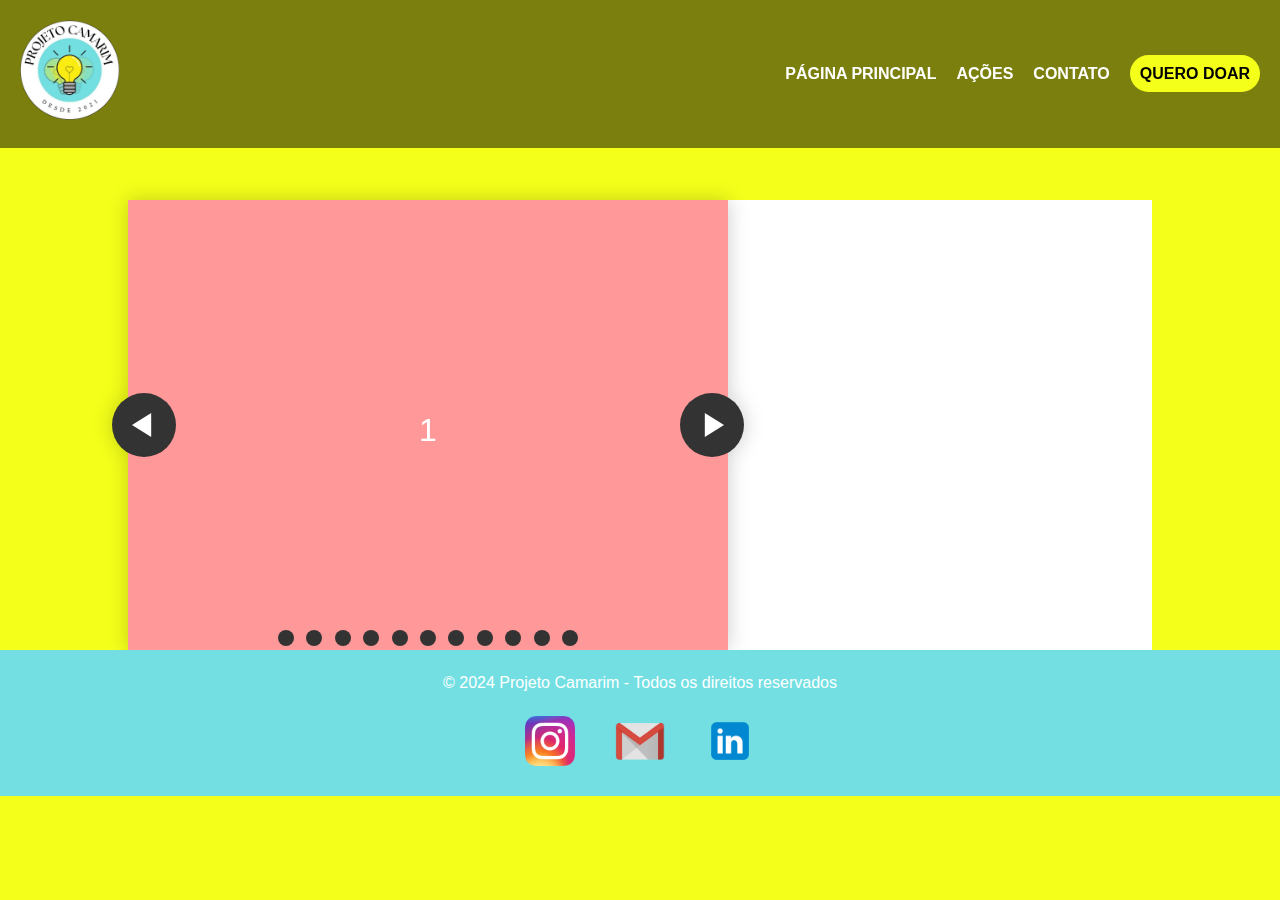
==== acoes.html @ e5e36887 "pagina de doação via pix e de doações" ====
<!DOCTYPE html>
<html lang="pt-BR">
<head>
    <meta charset="UTF-8">
    <meta name="viewport" content="width=device-width, initial-scale=1.0">
    <title>Projeto Camarim - Ações</title>

    <link rel="shortcut icon" href="imagens/header/logopng.png" type="image/x-icon">
    <link rel="stylesheet" href="estilos/header.css">
    <link rel="stylesheet" href="estilos/footer.css">
    <link rel="stylesheet" href="estilos/geral.css">
</head>
<body>
    <!-- Cabeçalho -->
    <header class="header-principal">
        <div class="logo-container">
            <img src="./imagens/header/logopng.png" alt="Logo do Projeto Camarim" class="logo">
        </div>
        <nav class="menu">
            <ul>
                <li><a href="index.html">Página Principal</a></li>
                <li><a href="#">Ações</a></li>
                <li><a href="contato.html">Contato</a></li>
                <li><a class="quero-doar" href="doacoes.html">QUERO DOAR</a></li>
            </ul>
        </nav>
    </header>

    <main class="main-acoes">
        <div class="container-acao">
            <div class="container-imagem-acao">
                <section class="carousel" aria-label="Gallery">
                    <ol class="carousel__viewport">
                      <li id="carousel__slide1"
                          tabindex="0"
                          class="carousel__slide">
                        <div class="carousel__snapper">
                          <a href="#carousel__slide11"
                             class="carousel__prev">Go to last slide</a>
                          <a href="#carousel__slide2"
                             class="carousel__next">Go to next slide</a>
                        </div>
                      </li>
                      <li id="carousel__slide2"
                          tabindex="0"
                          class="carousel__slide">
                        <div class="carousel__snapper"></div>
                        <a href="#carousel__slide1"
                           class="carousel__prev">Go to previous slide</a>
                        <a href="#carousel__slide3"
                           class="carousel__next">Go to next slide</a>
                      </li>
                      <li id="carousel__slide3"
                          tabindex="0"
                          class="carousel__slide">
                        <div class="carousel__snapper"></div>
                        <a href="#carousel__slide2"
                           class="carousel__prev">Go to previous slide</a>
                        <a href="#carousel__slide4"
                           class="carousel__next">Go to next slide</a>
                      </li>
                      <li id="carousel__slide4"
                          tabindex="0"
                          class="carousel__slide">
                        <div class="carousel__snapper"></div>
                        <a href="#carousel__slide3"
                           class="carousel__prev">Go to previous slide</a>
                        <a href="#carousel__slide5"
                           class="carousel__next">Go to next slide</a>
                      </li>
                      <li id="carousel__slide5"
                          tabindex="0"
                          class="carousel__slide">
                        <div class="carousel__snapper"></div>
                        <a href="#carousel__slide4"
                           class="carousel__prev">Go to previous slide</a>
                        <a href="#carousel__slide6"
                           class="carousel__next">Go to next slide</a>
                      </li>
                      <li id="carousel__slide6"
                          tabindex="0"
                          class="carousel__slide">
                        <div class="carousel__snapper"></div>
                        <a href="#carousel__slide5"
                           class="carousel__prev">Go to previous slide</a>
                        <a href="#carousel__slide7"
                           class="carousel__next">Go to next slide</a>
                      </li>
                      <li id="carousel__slide7"
                          tabindex="0"
                          class="carousel__slide">
                        <div class="carousel__snapper"></div>
                        <a href="#carousel__slide6"
                           class="carousel__prev">Go to previous slide</a>
                        <a href="#carousel__slide8"
                           class="carousel__next">Go to next slide</a>
                      </li>
                      <li id="carousel__slide8"
                          tabindex="0"
                          class="carousel__slide">
                        <div class="carousel__snapper"></div>
                        <a href="#carousel__slide7"
                           class="carousel__prev">Go to previous slide</a>
                        <a href="#carousel__slide9"
                           class="carousel__next">Go to next slide</a>
                      </li>
                      <li id="carousel__slide9"
                          tabindex="0"
                          class="carousel__slide">
                        <div class="carousel__snapper"></div>
                        <a href="#carousel__slide8"
                           class="carousel__prev">Go to previous slide</a>
                        <a href="#carousel__slide10"
                           class="carousel__next">Go to next slide</a>
                      </li>
                      <li id="carousel__slide10"
                          tabindex="0"
                          class="carousel__slide">
                        <div class="carousel__snapper"></div>
                        <a href="#carousel__slide9"
                           class="carousel__prev">Go to previous slide</a>
                        <a href="#carousel__slide11"
                           class="carousel__next">Go to next slide</a>
                      </li>
                      <li id="carousel__slide11"
                          tabindex="0"
                          class="carousel__slide">
                        <div class="carousel__snapper"></div>
                        <a href="#carousel__slide4"
                           class="carousel__prev">Go to previous slide</a>
                        <a href="#carousel__slide1"
                           class="carousel__next">Go to first slide</a>
                      </li>
                    </ol>

                    <aside class="carousel__navigation">
                      <ol class="carousel__navigation-list">
                        <li class="carousel__navigation-item">
                          <a href="#carousel__slide1"
                             class="carousel__navigation-button">Go to slide 1</a>
                        </li>
                        <li class="carousel__navigation-item">
                          <a href="#carousel__slide2"
                             class="carousel__navigation-button">Go to slide 2</a>
                        </li>
                        <li class="carousel__navigation-item">
                          <a href="#carousel__slide3"
                             class="carousel__navigation-button">Go to slide 3</a>
                        </li>
                        <li class="carousel__navigation-item">
                          <a href="#carousel__slide4"
                             class="carousel__navigation-button">Go to slide 4</a>
                        </li>
                        <li class="carousel__navigation-item">
                            <a href="#carousel__slide5"
                               class="carousel__navigation-button">Go to slide 5</a>
                        </li>
                        <li class="carousel__navigation-item">
                            <a href="#carousel__slide6"
                               class="carousel__navigation-button">Go to slide 6</a>
                        </li>
                        <li class="carousel__navigation-item">
                            <a href="#carousel__slide7"
                               class="carousel__navigation-button">Go to slide 7</a>
                        </li>
                        <li class="carousel__navigation-item">
                            <a href="#carousel__slide8"
                               class="carousel__navigation-button">Go to slide 8</a>
                        </li>
                        <li class="carousel__navigation-item">
                            <a href="#carousel__slide9"
                               class="carousel__navigation-button">Go to slide 9</a>
                        </li>
                        <li class="carousel__navigation-item">
                            <a href="#carousel__slide10"
                               class="carousel__navigation-button">Go to slide 10</a>
                        </li>
                        <li class="carousel__navigation-item">
                            <a href="#carousel__slide11"
                               class="carousel__navigation-button">Go to slide 11</a>
                        </li>
                      </ol>
                    </aside>
                  </section>
            </div>
        </div>
    </main>
    <!-- Rodapé -->
    <footer class="footer-principal">
      <p>&copy; 2024 Projeto Camarim - Todos os direitos reservados</p>
      
      <div class="social-links">
          <a href="https://www.instagram.com/projetocamarim" target="_blank" class="botao-icone">
              <img src="./imagens/footer/Instagram_icon.png" alt="Instagram">
          </a>
          <a href="mailto:camarimprojeto@gmail.com" class="botao-icone">
              <img src="./imagens/footer/png-transparent-google-mail-logo-gmail-computer-icons-logo-email-gmail-angle-text-rectangle-removebg-preview.png" alt="E-mail">
          </a>
          <a href="https://www.linkedin.com" target="_blank" class="botao-icone">
              <img src="./imagens/footer/linkedin.png" alt="LinkedIn">
          </a>
      </div>
  </footer>
</body>
</html>
---- estilos/header.css ----
/* Cabeçalho */
.header-principal {
    background-color: rgba(0, 0, 0, 0.3); /* Transparência sobre a imagem */
    display: flex;
    justify-content: space-between;
    align-items: center;
    padding: 20px;
    position: fixed;
    top: 0;
    width: 100%;
    z-index: 1000;
    transition: background-color 0.3s ease-in-out;
}

.logo {
    height: 100px;
}

.menu ul {
    list-style: none;
    display: flex;
    gap: 20px;
}

.menu a {
    text-decoration: none;
    color: white;
    font-weight: bold;
    text-transform: uppercase;
    transition: color 0.3s ease, transform 0.3s ease;
}

.menu a:hover {
    color: #f4ff1a;
    transform: scale(1.1); /* Aumenta levemente o tamanho do link no hover */
}

.menu .quero-doar {
    padding: 10px;
    border-radius: 20px;
    background-color: #f4ff1a;
    color: black;
    transition: 0.2s;
}

.menu .quero-doar:hover {
    background-color: #73dfe3;
    color: black;
}

/* Animação ao passar o mouse sobre o header */
.header-principal:hover {
    background-color: rgba(0, 0, 0, 0.5); /* Escurece um pouco ao passar o mouse */
}
---- estilos/footer.css ----
/* Rodapé */
.footer-principal {
    background-color: #73dfe3;
    color: #fff;
    text-align: center;
    padding: 20px;
    position: relative;
    width: 100%;
}

.footer-principal p {
    margin-bottom: 10px;
}

/* Botões com ícones para redes sociais e e-mail */
.social-links {
    display: flex;
    justify-content: center;
    gap: 20px;
    margin-top: 10px;
}

.botao-icone {
    display: inline-block;
    background-color: #73dfe3;
    padding: 10px;
    border-radius: 50%;
    transition: background-color 0.3s ease;
}

.botao-icone img {
    width: 50px;
    height: 50px;
    display: block;
}

.botao-icone:hover {
    background-color: #4bb1b9;
}
---- estilos/geral.css ----
/* Reset básico */
* {
    margin: 0;
    padding: 0;
    box-sizing: border-box;
}

body {
    font-family: 'Roboto', sans-serif;
    background-color: #f4ff1a;
    color: #333;
    line-height: 1.6;
}

.secao-fundo {
    background: url(../imagens/body/dia.do.pc.jpeg) no-repeat center center/cover;
    height: 100vh;
    display: flex;
    align-items: center;
    justify-content: center;
    color: white;
    text-align: center;
    position: relative;
}

.secao-fundo .overlay {
    background-color: rgba(0, 0, 0, 0.5);
    padding: 50px;
    animation: fadeIn 2s ease-in-out;
}

.secao-fundo h1 {
    font-size: 3em;
    margin-bottom: 10px;
    opacity: 0;
    animation: fadeInText 1.5s ease-in-out forwards;
}

.secao-fundo p {
    font-size: 1.2em;
    opacity: 0;
    animation: fadeInText 2s ease-in-out forwards;
}

/* Seções principais com diferentes cores */
.secoes {
    padding: 50px 20px;
    text-align: center;
    opacity: 0;
    transform: translateY(50px);
    animation: fadeUp 1s ease-in-out forwards;
}

.secao-historia{
  background-color: #43abb3;
}

.secao-acao {
    background-color: #73dfe3;
}

.secao-doacao {
    background-color: #f4ff1a;
}

.secao-fundadores {
    background-color: #dad9d9;
}

.secao-depoimentos {
    background-color: #fff;
}

.container-historia {
  background-color: #e0f7fa; 
  padding: 40px; 
  border-radius: 8px; 
  box-shadow: 0px 15px 30px rgba(0, 0, 0, 0.3); 
  margin: 30px auto; 
  max-width: 800px; /* Limita a largura para melhor leitura */
}

.container-historia h2 {
  font-size: 2rem;
  color: #00796b; 
  margin-bottom: 15px;
}

.container-historia p {
  font-size: 1.1rem;
  line-height: 1.6;
  color: #555; 
  text-align: justify; 
}

/* Contêiner da imagem para limitar o tamanho */
.container-imagemAcao {
    width: 100%; /* O contêiner ocupará 100% da largura do espaço disponível */
    max-width: 800px; /* Limita a largura máxima da imagem */
    margin: 0 auto; /* Centraliza o contêiner da imagem */
    overflow: hidden; /* Impede que a imagem transborde quando aumentar */
    border-radius: 10px; /* Borda arredondada no contêiner */
    margin-top: 50px;
}

/* Estilização da imagem dentro do contêiner */
.imagemAcao {
    width: 100%;
    height: auto;
    object-fit: cover;
    transition: transform 0.5s ease-in-out;
}

.imagemAcao:hover {
    transform: scale(1.05); /* Leve aumento ao passar o mouse, controlado */
}

/* Contêiner da imagem para limitar o tamanho */
.container-imagemDoacao {
    display: flex; /* Altera o contêiner para flex */
    justify-content: center; /* Centraliza as imagens */
    gap: 90px; /* Espaçamento entre as imagens */
    margin-top: 50px; /* Espaço acima do contêiner */
}


.imagemDoacao {
    width: 500px; 
    height: 400px; 
    border-radius: 10px; 
    object-fit: cover; 
    transition: transform 0.5s ease-in-out;
}


.imagemDoacao:hover {
    transform: scale(1.05); 
}



.fundadores, .depoimentos {
    display: flex;
    justify-content: space-between;
    align-items: center;
    margin-top: 20px;
}

.fundador, .depoimento {
    display: flex;
    align-items: center;
}

.fundador img, .depoimento img {
    width: 120px;
    height: 120px;
    border-radius: 50%;
    object-fit: cover;
    margin-right: 20px;
}

.descricao {
    text-align: left;
}


.secao-voluntario {
    padding: 50px 20px;
    background-color: #f4ff1a;
    text-align: center;
    border-radius: 10px;
    margin-top: 20px;
}

.secao-voluntario h2 {
    color:  #73dfe3; 
    -webkit-text-stroke: 2px #4bb1b9;
    font-size: 2em;
    margin-bottom: 20px;
}

.secao-voluntario p {
    font-size: 1.2em;
    margin-bottom: 40px;
}


.form-voluntario {
    max-width: 600px;
    margin: 0 auto;
    text-align: left;
}

.form-voluntario label {
    font-size: 1.1em;
    margin-bottom: 10px;
    display: block;
}

.form-voluntario input,
.form-voluntario textarea {
    width: 100%;
    padding: 10px;
    margin-bottom: 20px;
    border: 1px solid #ccc;
    border-radius: 5px;
    font-size: 1em;
}


.botao-voluntario {
    background-color: #35878d;
    color: white;
    padding: 15px 30px;
    border: none;
    border-radius: 5px;
    font-size: 1.2em;
    cursor: pointer;
    transition: background-color 0.3s ease;
}

.botao-voluntario:hover {
    background-color:#73dfe3;
}


.botao-navegacao {
    display: inline-block;
    padding: 10px 20px;
    background-color: #333;
    color: white;
    text-transform: uppercase;
    text-decoration: none;
    border-radius: 5px;
    margin-top: 50px;
    transition: background-color 0.3s ease;
}

.botao-navegacao:hover {
    background-color: #555;
}


@keyframes fadeIn {
    from { opacity: 0; }
    to { opacity: 1; }
}

@keyframes fadeInText {
    0% { opacity: 0; transform: translateY(20px); }
    100% { opacity: 1; transform: translateY(0); }
}

@keyframes fadeUp {
    0% { opacity: 0; transform: translateY(50px); }
    100% { opacity: 1; transform: translateY(0); }
}

.main-acoes{
    margin-top: 200px;
}

.container-acao{
    margin: auto;
    background-color: white;
    width: 80vw;
}

.container-imagem-acao{
    width: 600px;
}

@keyframes tonext {
    75% {
      left: 0;
    }
    95% {
      left: 100%;
    }
    98% {
      left: 100%;
    }
    99% {
      left: 0;
    }
  }
  
  @keyframes tostart {
    75% {
      left: 0;
    }
    95% {
      left: -300%;
    }
    98% {
      left: -300%;
    }
    99% {
      left: 0;
    }
  }
  
  @keyframes snap {
    96% {
      scroll-snap-align: center;
    }
    97% {
      scroll-snap-align: none;
    }
    99% {
      scroll-snap-align: none;
    }
    100% {
      scroll-snap-align: center;
    }
  }
  
  *::-webkit-scrollbar {
    width: 0;
  }
  
  *::-webkit-scrollbar-track {
    background: transparent;
  }
  
  *::-webkit-scrollbar-thumb {
    background: transparent;
    border: none;
  }
  
  * {
    -ms-overflow-style: none;
  }
  
  ol, li {
    list-style: none;
    margin: 0;
    padding: 0;
  }
  
  .carousel {
    position: relative;
    padding-top: 75%;
    filter: drop-shadow(0 0 10px #0003);
    perspective: 100px;
  }
  
  .carousel__viewport {
    position: absolute;
    top: 0;
    right: 0;
    bottom: 0;
    left: 0;
    display: flex;
    overflow-x: scroll;
    counter-reset: item;
    scroll-behavior: smooth;
    scroll-snap-type: x mandatory;
  }
  
  .carousel__slide {
    position: relative;
    flex: 0 0 100%;
    width: 100%;
    background-color: #f99;
    counter-increment: item;
  }
  
  .carousel__slide:before {
    content: counter(item);
    position: absolute;
    top: 50%;
    left: 50%;
    transform: translate3d(-50%,-40%,70px);
    color: #fff;
    font-size: 2em;
  }
  
  .carousel__snapper {
    position: absolute;
    top: 0;
    left: 0;
    width: 100%;
    height: 100%;
    scroll-snap-align: center;
  }
  
  @media (hover: hover) {
    .carousel__snapper {
      animation-name: tonext, snap;
      animation-timing-function: ease;
      animation-duration: 4s;
      animation-iteration-count: infinite;
    }
  
    .carousel__slide:last-child .carousel__snapper {
      animation-name: tostart, snap;
    }
  }
  
  @media (prefers-reduced-motion: reduce) {
    .carousel__snapper {
      animation-name: none;
    }
  }
  
  .carousel:hover .carousel__snapper,
  .carousel:focus-within .carousel__snapper {
    animation-name: none;
  }
  
  .carousel__navigation {
    position: absolute;
    right: 0;
    bottom: 0;
    left: 0;
    text-align: center;
  }
  
  .carousel__navigation-list,
  .carousel__navigation-item {
    display: inline-block;
  }
  
  .carousel__navigation-button {
    display: inline-block;
    width: 1.5rem;
    height: 1.5rem;
    background-color: #333;
    background-clip: content-box;
    border: 0.25rem solid transparent;
    border-radius: 50%;
    font-size: 0;
    transition: transform 0.1s;
  }
  
  .carousel::before,
  .carousel::after,
  .carousel__prev,
  .carousel__next {
    position: absolute;
    top: 0;
    margin-top: 37.5%;
    width: 4rem;
    height: 4rem;
    transform: translateY(-50%);
    border-radius: 50%;
    font-size: 0;
    outline: 0;
  }
  
  .carousel::before,
  .carousel__prev {
    left: -1rem;
  }
  
  .carousel::after,
  .carousel__next {
    right: -1rem;
  }
  
  .carousel::before,
  .carousel::after {
    content: '';
    z-index: 1;
    background-color: #333;
    background-size: 1.5rem 1.5rem;
    background-repeat: no-repeat;
    background-position: center center;
    color: #fff;
    font-size: 2.5rem;
    line-height: 4rem;
    text-align: center;
    pointer-events: none;
  }
  
  .carousel::before {
    background-image: url("data:image/svg+xml,%3Csvg viewBox='0 0 100 100' xmlns='http://www.w3.org/2000/svg'%3E%3Cpolygon points='0,50 80,100 80,0' fill='%23fff'/%3E%3C/svg%3E");
  }
  
  .carousel::after {
    background-image: url("data:image/svg+xml,%3Csvg viewBox='0 0 100 100' xmlns='http://www.w3.org/2000/svg'%3E%3Cpolygon points='100,50 20,100 20,0' fill='%23fff'/%3E%3C/svg%3E");
  }
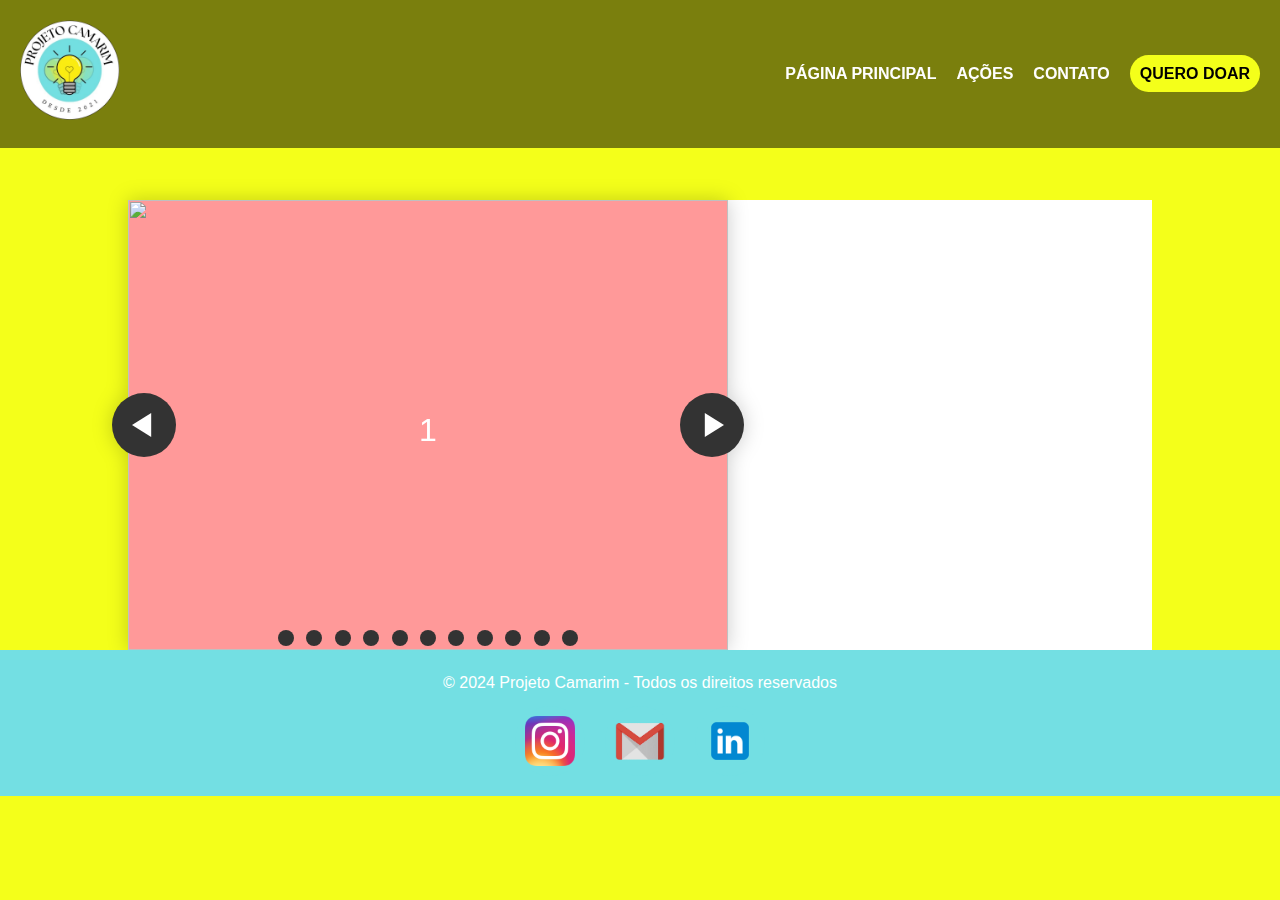
==== commit 60f3e64a: "acoes atualizada" ====
--- a/acoes.html
+++ b/acoes.html
@@ -9,6 +9,7 @@
     <link rel="stylesheet" href="estilos/header.css">
     <link rel="stylesheet" href="estilos/footer.css">
     <link rel="stylesheet" href="estilos/geral.css">
+    <link rel="stylesheet" href="estilos/acoes.css">
 </head>
 <body>
     <!-- Cabeçalho -->
@@ -31,9 +32,8 @@
             <div class="container-imagem-acao">
                 <section class="carousel" aria-label="Gallery">
                     <ol class="carousel__viewport">
-                      <li id="carousel__slide1"
-                          tabindex="0"
-                          class="carousel__slide">
+                      <li id="carousel__slide1" tabindex="0" class="carousel__slide">
+                        <img class="imagem-carrossel" src="imagens/diadopc/dia.do.pc.jpeg" alt="">
                         <div class="carousel__snapper">
                           <a href="#carousel__slide11"
                              class="carousel__prev">Go to last slide</a>
@@ -41,18 +41,16 @@
                              class="carousel__next">Go to next slide</a>
                         </div>
                       </li>
-                      <li id="carousel__slide2"
-                          tabindex="0"
-                          class="carousel__slide">
+                      <li id="carousel__slide2" tabindex="0" class="carousel__slide">
+                        <img class="imagem-carrossel" src="imagens/diadopc/dia.do.pc(1).jpeg" alt="">
                         <div class="carousel__snapper"></div>
                         <a href="#carousel__slide1"
                            class="carousel__prev">Go to previous slide</a>
                         <a href="#carousel__slide3"
                            class="carousel__next">Go to next slide</a>
                       </li>
-                      <li id="carousel__slide3"
-                          tabindex="0"
-                          class="carousel__slide">
+                      <li id="carousel__slide3" tabindex="0" class="carousel__slide">
+                        <img class="imagem-carrossel" src="imagens/diadopc/dia.do.pc(2).jpeg" alt="">
                         <div class="carousel__snapper"></div>
                         <a href="#carousel__slide2"
                            class="carousel__prev">Go to previous slide</a>
@@ -62,6 +60,7 @@
                       <li id="carousel__slide4"
                           tabindex="0"
                           class="carousel__slide">
+                          <img class="imagem-carrossel" src="imagens/diadopc/dia.do.pc(3).jpeg" alt="">
                         <div class="carousel__snapper"></div>
                         <a href="#carousel__slide3"
                            class="carousel__prev">Go to previous slide</a>
@@ -71,6 +70,7 @@
                       <li id="carousel__slide5"
                           tabindex="0"
                           class="carousel__slide">
+                          <img class="imagem-carrossel" src="imagens/diadopc/dia.do.pc(4).jpeg" alt="">
                         <div class="carousel__snapper"></div>
                         <a href="#carousel__slide4"
                            class="carousel__prev">Go to previous slide</a>
@@ -80,6 +80,7 @@
                       <li id="carousel__slide6"
                           tabindex="0"
                           class="carousel__slide">
+                          <img class="imagem-carrossel" src="imagens/diadopc/dia.do.pc(5).jpeg" alt="">
                         <div class="carousel__snapper"></div>
                         <a href="#carousel__slide5"
                            class="carousel__prev">Go to previous slide</a>
@@ -89,6 +90,7 @@
                       <li id="carousel__slide7"
                           tabindex="0"
                           class="carousel__slide">
+                          <img class="imagem-carrossel" src="imagens/diadopc/dia.do.pc(6).jpeg" alt="">
                         <div class="carousel__snapper"></div>
                         <a href="#carousel__slide6"
                            class="carousel__prev">Go to previous slide</a>
@@ -98,6 +100,7 @@
                       <li id="carousel__slide8"
                           tabindex="0"
                           class="carousel__slide">
+                          <img class="imagem-carrossel" src="imagens/diadopc/dia.do.pc(7).jpeg" alt="">
                         <div class="carousel__snapper"></div>
                         <a href="#carousel__slide7"
                            class="carousel__prev">Go to previous slide</a>
@@ -107,6 +110,7 @@
                       <li id="carousel__slide9"
                           tabindex="0"
                           class="carousel__slide">
+                          <img class="imagem-carrossel" src="imagens/diadopc/dia.do.pc(8).jpeg" alt="">
                         <div class="carousel__snapper"></div>
                         <a href="#carousel__slide8"
                            class="carousel__prev">Go to previous slide</a>
@@ -116,6 +120,7 @@
                       <li id="carousel__slide10"
                           tabindex="0"
                           class="carousel__slide">
+                          <img class="imagem-carrossel" src="imagens/diadopc/dia.do.pc(9).jpeg" alt="">
                         <div class="carousel__snapper"></div>
                         <a href="#carousel__slide9"
                            class="carousel__prev">Go to previous slide</a>
@@ -125,6 +130,7 @@
                       <li id="carousel__slide11"
                           tabindex="0"
                           class="carousel__slide">
+                          <img class="imagem-carrossel" src="imagens/diadopc/dia.do.pc(10).jpeg" alt="">
                         <div class="carousel__snapper"></div>
                         <a href="#carousel__slide4"
                            class="carousel__prev">Go to previous slide</a>
--- a/estilos/geral.css
+++ b/estilos/geral.css
@@ -139,25 +139,50 @@
 
 
 
-.fundadores, .depoimentos {
-    display: flex;
-    justify-content: space-between;
-    align-items: center;
-    margin-top: 20px;
-}
-
-.fundador, .depoimento {
-    display: flex;
-    align-items: center;
-}
-
-.fundador img, .depoimento img {
-    width: 120px;
-    height: 120px;
-    border-radius: 50%;
-    object-fit: cover;
-    margin-right: 20px;
-}
+.fundadores {
+  display: grid;
+  grid-template-columns: repeat(2, 1fr); /* 2 colunas */
+  gap: 20px; 
+  justify-items: center; 
+
+}
+
+.fundador {
+  display: flex;
+  flex-direction: column; 
+  align-items: left; /* Centraliza a imagem e o texto */
+  text-align: left;
+  max-width: 250px; /* Limita a largura do item */
+}
+
+.fundador img {
+  width: 120px;
+  height: 120px;
+  border-radius: 50%;
+  object-fit: cover;
+  margin-bottom: 10px; 
+}
+
+.depoimentos {
+  display: flex;
+  justify-content: space-between;
+  align-items: center;
+  margin-top: 20px;
+}
+
+.depoimento {
+  display: flex;
+  align-items: center;
+}
+
+.depoimento img {
+  width: 120px;
+  height: 120px;
+  border-radius: 50%;
+  object-fit: cover;
+  margin-right: 20px;
+}
+
 
 .descricao {
     text-align: left;
@@ -254,230 +279,4 @@
 @keyframes fadeUp {
     0% { opacity: 0; transform: translateY(50px); }
     100% { opacity: 1; transform: translateY(0); }
-}
-
-.main-acoes{
-    margin-top: 200px;
-}
-
-.container-acao{
-    margin: auto;
-    background-color: white;
-    width: 80vw;
-}
-
-.container-imagem-acao{
-    width: 600px;
-}
-
-@keyframes tonext {
-    75% {
-      left: 0;
-    }
-    95% {
-      left: 100%;
-    }
-    98% {
-      left: 100%;
-    }
-    99% {
-      left: 0;
-    }
-  }
-  
-  @keyframes tostart {
-    75% {
-      left: 0;
-    }
-    95% {
-      left: -300%;
-    }
-    98% {
-      left: -300%;
-    }
-    99% {
-      left: 0;
-    }
-  }
-  
-  @keyframes snap {
-    96% {
-      scroll-snap-align: center;
-    }
-    97% {
-      scroll-snap-align: none;
-    }
-    99% {
-      scroll-snap-align: none;
-    }
-    100% {
-      scroll-snap-align: center;
-    }
-  }
-  
-  *::-webkit-scrollbar {
-    width: 0;
-  }
-  
-  *::-webkit-scrollbar-track {
-    background: transparent;
-  }
-  
-  *::-webkit-scrollbar-thumb {
-    background: transparent;
-    border: none;
-  }
-  
-  * {
-    -ms-overflow-style: none;
-  }
-  
-  ol, li {
-    list-style: none;
-    margin: 0;
-    padding: 0;
-  }
-  
-  .carousel {
-    position: relative;
-    padding-top: 75%;
-    filter: drop-shadow(0 0 10px #0003);
-    perspective: 100px;
-  }
-  
-  .carousel__viewport {
-    position: absolute;
-    top: 0;
-    right: 0;
-    bottom: 0;
-    left: 0;
-    display: flex;
-    overflow-x: scroll;
-    counter-reset: item;
-    scroll-behavior: smooth;
-    scroll-snap-type: x mandatory;
-  }
-  
-  .carousel__slide {
-    position: relative;
-    flex: 0 0 100%;
-    width: 100%;
-    background-color: #f99;
-    counter-increment: item;
-  }
-  
-  .carousel__slide:before {
-    content: counter(item);
-    position: absolute;
-    top: 50%;
-    left: 50%;
-    transform: translate3d(-50%,-40%,70px);
-    color: #fff;
-    font-size: 2em;
-  }
-  
-  .carousel__snapper {
-    position: absolute;
-    top: 0;
-    left: 0;
-    width: 100%;
-    height: 100%;
-    scroll-snap-align: center;
-  }
-  
-  @media (hover: hover) {
-    .carousel__snapper {
-      animation-name: tonext, snap;
-      animation-timing-function: ease;
-      animation-duration: 4s;
-      animation-iteration-count: infinite;
-    }
-  
-    .carousel__slide:last-child .carousel__snapper {
-      animation-name: tostart, snap;
-    }
-  }
-  
-  @media (prefers-reduced-motion: reduce) {
-    .carousel__snapper {
-      animation-name: none;
-    }
-  }
-  
-  .carousel:hover .carousel__snapper,
-  .carousel:focus-within .carousel__snapper {
-    animation-name: none;
-  }
-  
-  .carousel__navigation {
-    position: absolute;
-    right: 0;
-    bottom: 0;
-    left: 0;
-    text-align: center;
-  }
-  
-  .carousel__navigation-list,
-  .carousel__navigation-item {
-    display: inline-block;
-  }
-  
-  .carousel__navigation-button {
-    display: inline-block;
-    width: 1.5rem;
-    height: 1.5rem;
-    background-color: #333;
-    background-clip: content-box;
-    border: 0.25rem solid transparent;
-    border-radius: 50%;
-    font-size: 0;
-    transition: transform 0.1s;
-  }
-  
-  .carousel::before,
-  .carousel::after,
-  .carousel__prev,
-  .carousel__next {
-    position: absolute;
-    top: 0;
-    margin-top: 37.5%;
-    width: 4rem;
-    height: 4rem;
-    transform: translateY(-50%);
-    border-radius: 50%;
-    font-size: 0;
-    outline: 0;
-  }
-  
-  .carousel::before,
-  .carousel__prev {
-    left: -1rem;
-  }
-  
-  .carousel::after,
-  .carousel__next {
-    right: -1rem;
-  }
-  
-  .carousel::before,
-  .carousel::after {
-    content: '';
-    z-index: 1;
-    background-color: #333;
-    background-size: 1.5rem 1.5rem;
-    background-repeat: no-repeat;
-    background-position: center center;
-    color: #fff;
-    font-size: 2.5rem;
-    line-height: 4rem;
-    text-align: center;
-    pointer-events: none;
-  }
-  
-  .carousel::before {
-    background-image: url("data:image/svg+xml,%3Csvg viewBox='0 0 100 100' xmlns='http://www.w3.org/2000/svg'%3E%3Cpolygon points='0,50 80,100 80,0' fill='%23fff'/%3E%3C/svg%3E");
-  }
-  
-  .carousel::after {
-    background-image: url("data:image/svg+xml,%3Csvg viewBox='0 0 100 100' xmlns='http://www.w3.org/2000/svg'%3E%3Cpolygon points='100,50 20,100 20,0' fill='%23fff'/%3E%3C/svg%3E");
-  }+}--- a/estilos/acoes.css
+++ b/estilos/acoes.css
@@ -0,0 +1,232 @@
+
+.main-acoes{
+    margin-top: 200px;
+}
+
+.container-acao{
+    margin: auto;
+    background-color: white;
+    width: 80vw;
+}
+
+.container-imagem-acao{
+    width: 600px;
+}
+
+.imagem-carrossel{
+  height: 100%;
+  width: 100%;
+  object-fit: cover;
+}
+
+@keyframes tonext {
+    75% {
+      left: 0;
+    }
+    95% {
+      left: 100%;
+    }
+    98% {
+      left: 100%;
+    }
+    99% {
+      left: 0;
+    }
+  }
+  
+  @keyframes tostart {
+    75% {
+      left: 0;
+    }
+    95% {
+      left: -300%;
+    }
+    98% {
+      left: -300%;
+    }
+    99% {
+      left: 0;
+    }
+  }
+  
+  @keyframes snap {
+    96% {
+      scroll-snap-align: center;
+    }
+    97% {
+      scroll-snap-align: none;
+    }
+    99% {
+      scroll-snap-align: none;
+    }
+    100% {
+      scroll-snap-align: center;
+    }
+  }
+  
+  *::-webkit-scrollbar {
+    width: 0;
+  }
+  
+  *::-webkit-scrollbar-track {
+    background: transparent;
+  }
+  
+  *::-webkit-scrollbar-thumb {
+    background: transparent;
+    border: none;
+  }
+  
+  * {
+    -ms-overflow-style: none;
+  }
+  
+  ol, li {
+    list-style: none;
+    margin: 0;
+    padding: 0;
+  }
+  
+  .carousel {
+    position: relative;
+    padding-top: 75%;
+    filter: drop-shadow(0 0 10px #0003);
+    perspective: 100px;
+  }
+  
+  .carousel__viewport {
+    position: absolute;
+    top: 0;
+    right: 0;
+    bottom: 0;
+    left: 0;
+    display: flex;
+    overflow-x: scroll;
+    counter-reset: item;
+    scroll-behavior: smooth;
+    scroll-snap-type: x mandatory;
+  }
+  
+  .carousel__slide {
+    position: relative;
+    flex: 0 0 100%;
+    width: 100%;
+    background-color: #f99;
+    counter-increment: item;
+  }
+  
+  .carousel__slide:before {
+    content: counter(item);
+    position: absolute;
+    top: 50%;
+    left: 50%;
+    transform: translate3d(-50%,-40%,70px);
+    color: #fff;
+    font-size: 2em;
+  }
+  
+  .carousel__snapper {
+    position: absolute;
+    top: 0;
+    left: 0;
+    width: 100%;
+    height: 100%;
+    scroll-snap-align: center;
+  }
+  
+  @media (hover: hover) {
+    .carousel__snapper {
+      animation-name: tonext, snap;
+      animation-timing-function: ease;
+      animation-duration: 4s;
+      animation-iteration-count: infinite;
+    }
+  
+    .carousel__slide:last-child .carousel__snapper {
+      animation-name: tostart, snap;
+    }
+  }
+  
+  @media (prefers-reduced-motion: reduce) {
+    .carousel__snapper {
+      animation-name: none;
+    }
+  }
+  
+  .carousel:hover .carousel__snapper,
+  .carousel:focus-within .carousel__snapper {
+    animation-name: none;
+  }
+  
+  .carousel__navigation {
+    position: absolute;
+    right: 0;
+    bottom: 0;
+    left: 0;
+    text-align: center;
+  }
+  
+  .carousel__navigation-list,
+  .carousel__navigation-item {
+    display: inline-block;
+  }
+  
+  .carousel__navigation-button {
+    display: inline-block;
+    width: 1.5rem;
+    height: 1.5rem;
+    background-color: #333;
+    background-clip: content-box;
+    border: 0.25rem solid transparent;
+    border-radius: 50%;
+    font-size: 0;
+    transition: transform 0.1s;
+  }
+  
+  .carousel::before,
+  .carousel::after,
+  .carousel__prev,
+  .carousel__next {
+    position: absolute;
+    top: 0;
+    margin-top: 37.5%;
+    width: 4rem;
+    height: 4rem;
+    transform: translateY(-50%);
+    border-radius: 50%;
+    font-size: 0;
+    outline: 0;
+  }
+  
+  .carousel::before,
+  .carousel__prev {
+    left: -1rem;
+  }
+  
+  .carousel::after,
+  .carousel__next {
+    right: -1rem;
+  }
+  
+  .carousel::before,
+  .carousel::after {
+    content: '';
+    z-index: 1;
+    background-color: #333;
+    background-size: 1.5rem 1.5rem;
+    background-repeat: no-repeat;
+    background-position: center center;
+    color: #fff;
+    font-size: 2.5rem;
+    line-height: 4rem;
+    text-align: center;
+    pointer-events: none;
+  }
+  
+  .carousel::before {
+    background-image: url("data:image/svg+xml,%3Csvg viewBox='0 0 100 100' xmlns='http://www.w3.org/2000/svg'%3E%3Cpolygon points='0,50 80,100 80,0' fill='%23fff'/%3E%3C/svg%3E");
+  }
+  
+  .carousel::after {
+    background-image: url("data:image/svg+xml,%3Csvg viewBox='0 0 100 100' xmlns='http://www.w3.org/2000/svg'%3E%3Cpolygon points='100,50 20,100 20,0' fill='%23fff'/%3E%3C/svg%3E");
+  }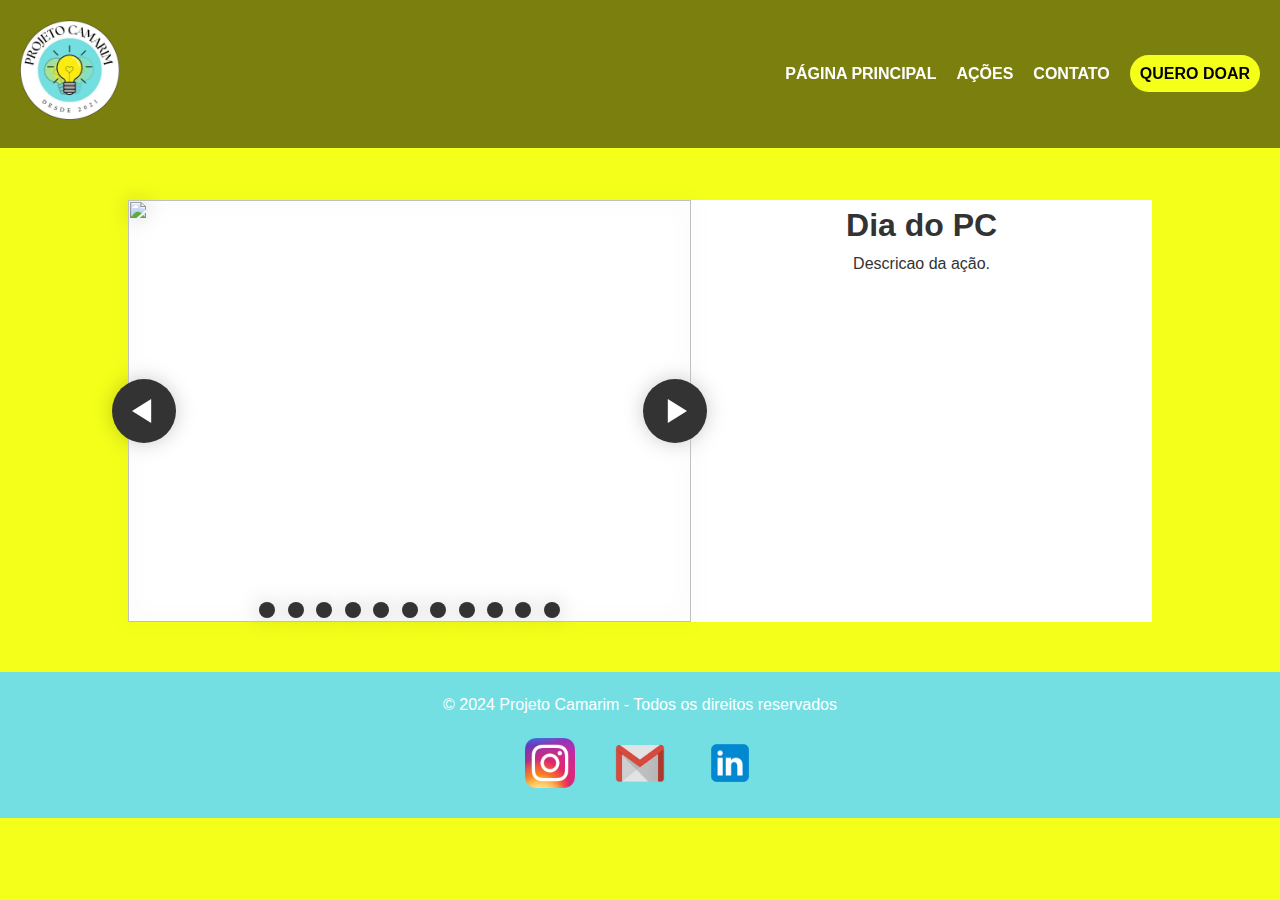
==== commit b56b4878: "carrossel ação" ====
--- a/acoes.html
+++ b/acoes.html
@@ -30,7 +30,7 @@
     <main class="main-acoes">
         <div class="container-acao">
             <div class="container-imagem-acao">
-                <section class="carousel" aria-label="Gallery">
+               <section class="carousel" aria-label="Gallery">
                     <ol class="carousel__viewport">
                       <li id="carousel__slide1" tabindex="0" class="carousel__slide">
                         <img class="imagem-carrossel" src="imagens/diadopc/dia.do.pc.jpeg" alt="">
@@ -187,7 +187,11 @@
                         </li>
                       </ol>
                     </aside>
-                  </section>
+               </section>
+            </div>
+            <div class="container-informacoes-acao">
+               <h1>Dia do PC</h1>
+               <p>Descricao da ação.</p>
             </div>
         </div>
     </main>
--- a/estilos/acoes.css
+++ b/estilos/acoes.css
@@ -7,10 +7,12 @@
     margin: auto;
     background-color: white;
     width: 80vw;
+    display: flex;
+    margin-bottom: 50px;
 }
 
 .container-imagem-acao{
-    width: 600px;
+    width: 55%;
 }
 
 .imagem-carrossel{
@@ -34,199 +36,203 @@
     }
   }
   
-  @keyframes tostart {
-    75% {
-      left: 0;
-    }
-    95% {
-      left: -300%;
-    }
-    98% {
-      left: -300%;
-    }
-    99% {
-      left: 0;
-    }
-  }
-  
-  @keyframes snap {
-    96% {
-      scroll-snap-align: center;
-    }
-    97% {
-      scroll-snap-align: none;
-    }
-    99% {
-      scroll-snap-align: none;
-    }
-    100% {
-      scroll-snap-align: center;
-    }
-  }
-  
-  *::-webkit-scrollbar {
-    width: 0;
-  }
-  
-  *::-webkit-scrollbar-track {
-    background: transparent;
-  }
-  
-  *::-webkit-scrollbar-thumb {
-    background: transparent;
-    border: none;
-  }
-  
-  * {
-    -ms-overflow-style: none;
-  }
-  
-  ol, li {
-    list-style: none;
-    margin: 0;
-    padding: 0;
-  }
-  
-  .carousel {
-    position: relative;
-    padding-top: 75%;
-    filter: drop-shadow(0 0 10px #0003);
-    perspective: 100px;
-  }
-  
-  .carousel__viewport {
-    position: absolute;
-    top: 0;
-    right: 0;
-    bottom: 0;
+@keyframes tostart {
+  75% {
     left: 0;
-    display: flex;
-    overflow-x: scroll;
-    counter-reset: item;
-    scroll-behavior: smooth;
-    scroll-snap-type: x mandatory;
-  }
-  
-  .carousel__slide {
-    position: relative;
-    flex: 0 0 100%;
-    width: 100%;
-    background-color: #f99;
-    counter-increment: item;
-  }
-  
-  .carousel__slide:before {
-    content: counter(item);
-    position: absolute;
-    top: 50%;
-    left: 50%;
-    transform: translate3d(-50%,-40%,70px);
-    color: #fff;
-    font-size: 2em;
-  }
-  
+  }
+  95% {
+    left: -300%;
+  }
+  98% {
+    left: -300%;
+  }
+  99% {
+    left: 0;
+  }
+}
+
+@keyframes snap {
+  96% {
+    scroll-snap-align: center;
+  }
+  97% {
+    scroll-snap-align: none;
+  }
+  99% {
+    scroll-snap-align: none;
+  }
+  100% {
+    scroll-snap-align: center;
+  }
+}
+
+*::-webkit-scrollbar {
+  width: 0;
+}
+
+*::-webkit-scrollbar-track {
+  background: transparent;
+}
+
+*::-webkit-scrollbar-thumb {
+  background: transparent;
+  border: none;
+}
+
+* {
+  -ms-overflow-style: none;
+}
+
+ol, li {
+  list-style: none;
+  margin: 0;
+  padding: 0;
+}
+
+.carousel {
+  position: relative;
+  padding-top: 75%;
+  filter: drop-shadow(0 0 10px #0003);
+  perspective: 100px;
+}
+
+.carousel__viewport {
+  position: absolute;
+  top: 0;
+  right: 0;
+  bottom: 0;
+  left: 0;
+  display: flex;
+  overflow-x: scroll;
+  counter-reset: item;
+  scroll-behavior: smooth;
+  scroll-snap-type: x mandatory;
+}
+
+.carousel__slide {
+  position: relative;
+  flex: 0 0 100%;
+  width: 100%;
+}
+
+.carousel__slide:before {
+  position: absolute;
+  top: 50%;
+  left: 50%;
+  transform: translate3d(-50%,-40%,70px);
+  color: #fff;
+  font-size: 2em;
+}
+
+.carousel__snapper {
+  position: absolute;
+  top: 0;
+  left: 0;
+  width: 100%;
+  height: 100%;
+  scroll-snap-align: center;
+}
+
+@media (hover: hover) {
   .carousel__snapper {
-    position: absolute;
-    top: 0;
-    left: 0;
-    width: 100%;
-    height: 100%;
-    scroll-snap-align: center;
-  }
-  
-  @media (hover: hover) {
-    .carousel__snapper {
-      animation-name: tonext, snap;
-      animation-timing-function: ease;
-      animation-duration: 4s;
-      animation-iteration-count: infinite;
-    }
-  
-    .carousel__slide:last-child .carousel__snapper {
-      animation-name: tostart, snap;
-    }
-  }
-  
-  @media (prefers-reduced-motion: reduce) {
-    .carousel__snapper {
-      animation-name: none;
-    }
-  }
-  
-  .carousel:hover .carousel__snapper,
-  .carousel:focus-within .carousel__snapper {
+    animation-name: tonext, snap;
+    animation-timing-function: ease;
+    animation-duration: 4s;
+    animation-iteration-count: infinite;
+  }
+
+  .carousel__slide:last-child .carousel__snapper {
+    animation-name: tostart, snap;
+  }
+}
+
+@media (prefers-reduced-motion: reduce) {
+  .carousel__snapper {
     animation-name: none;
   }
-  
-  .carousel__navigation {
-    position: absolute;
-    right: 0;
-    bottom: 0;
-    left: 0;
-    text-align: center;
-  }
-  
-  .carousel__navigation-list,
-  .carousel__navigation-item {
-    display: inline-block;
-  }
-  
-  .carousel__navigation-button {
-    display: inline-block;
-    width: 1.5rem;
-    height: 1.5rem;
-    background-color: #333;
-    background-clip: content-box;
-    border: 0.25rem solid transparent;
-    border-radius: 50%;
-    font-size: 0;
-    transition: transform 0.1s;
-  }
-  
-  .carousel::before,
-  .carousel::after,
-  .carousel__prev,
-  .carousel__next {
-    position: absolute;
-    top: 0;
-    margin-top: 37.5%;
-    width: 4rem;
-    height: 4rem;
-    transform: translateY(-50%);
-    border-radius: 50%;
-    font-size: 0;
-    outline: 0;
-  }
-  
-  .carousel::before,
-  .carousel__prev {
-    left: -1rem;
-  }
-  
-  .carousel::after,
-  .carousel__next {
-    right: -1rem;
-  }
-  
-  .carousel::before,
-  .carousel::after {
-    content: '';
-    z-index: 1;
-    background-color: #333;
-    background-size: 1.5rem 1.5rem;
-    background-repeat: no-repeat;
-    background-position: center center;
-    color: #fff;
-    font-size: 2.5rem;
-    line-height: 4rem;
-    text-align: center;
-    pointer-events: none;
-  }
-  
-  .carousel::before {
-    background-image: url("data:image/svg+xml,%3Csvg viewBox='0 0 100 100' xmlns='http://www.w3.org/2000/svg'%3E%3Cpolygon points='0,50 80,100 80,0' fill='%23fff'/%3E%3C/svg%3E");
-  }
-  
-  .carousel::after {
-    background-image: url("data:image/svg+xml,%3Csvg viewBox='0 0 100 100' xmlns='http://www.w3.org/2000/svg'%3E%3Cpolygon points='100,50 20,100 20,0' fill='%23fff'/%3E%3C/svg%3E");
-  }+}
+
+.carousel:hover .carousel__snapper,
+.carousel:focus-within .carousel__snapper {
+  animation-name: none;
+}
+
+.carousel__navigation {
+  position: absolute;
+  right: 0;
+  bottom: 0;
+  left: 0;
+  text-align: center;
+}
+
+.carousel__navigation-list,
+.carousel__navigation-item {
+  display: inline-block;
+}
+
+.carousel__navigation-button {
+  display: inline-block;
+  width: 1.5rem;
+  height: 1.5rem;
+  background-color: #333;
+  background-clip: content-box;
+  border: 0.25rem solid transparent;
+  border-radius: 50%;
+  font-size: 0;
+  transition: transform 0.1s;
+}
+
+.carousel::before,
+.carousel::after,
+.carousel__prev,
+.carousel__next {
+  position: absolute;
+  top: 0;
+  margin-top: 37.5%;
+  width: 4rem;
+  height: 4rem;
+  transform: translateY(-50%);
+  border-radius: 50%;
+  font-size: 0;
+  outline: 0;
+}
+
+.carousel::before,
+.carousel__prev {
+  left: -1rem;
+}
+
+.carousel::after,
+.carousel__next {
+  right: -1rem;
+}
+
+.carousel::before,
+.carousel::after {
+  content: '';
+  z-index: 1;
+  background-color: #333;
+  background-size: 1.5rem 1.5rem;
+  background-repeat: no-repeat;
+  background-position: center center;
+  color: #fff;
+  font-size: 2.5rem;
+  line-height: 4rem;
+  text-align: center;
+  pointer-events: none;
+}
+
+.carousel::before {
+  background-image: url("data:image/svg+xml,%3Csvg viewBox='0 0 100 100' xmlns='http://www.w3.org/2000/svg'%3E%3Cpolygon points='0,50 80,100 80,0' fill='%23fff'/%3E%3C/svg%3E");
+}
+
+.carousel::after {
+  background-image: url("data:image/svg+xml,%3Csvg viewBox='0 0 100 100' xmlns='http://www.w3.org/2000/svg'%3E%3Cpolygon points='100,50 20,100 20,0' fill='%23fff'/%3E%3C/svg%3E");
+}
+
+.container-informacoes-acao{
+  width: 45%;
+  display: flex;
+  flex-direction: column;
+  align-items: center;
+}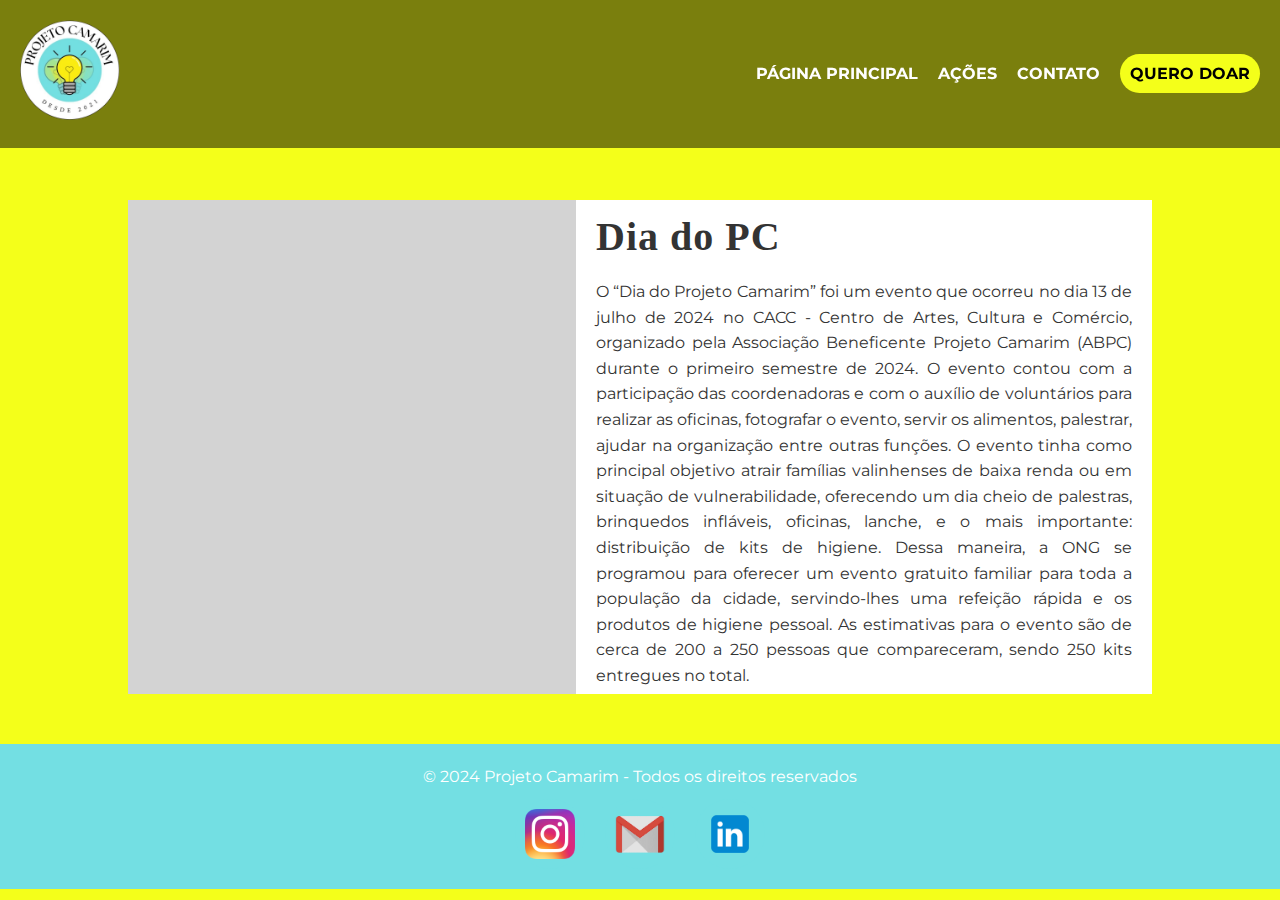
==== commit 5f1a91d0: "carrossel arrumado" ====
--- a/acoes.html
+++ b/acoes.html
@@ -21,7 +21,7 @@
             <ul>
                 <li><a href="index.html">Página Principal</a></li>
                 <li><a href="#">Ações</a></li>
-                <li><a href="contato.html">Contato</a></li>
+                <li><a href="index.html#voluntario">Contato</a></li>
                 <li><a class="quero-doar" href="doacoes.html">QUERO DOAR</a></li>
             </ul>
         </nav>
@@ -29,171 +29,40 @@
 
     <main class="main-acoes">
         <div class="container-acao">
-            <div class="container-imagem-acao">
-               <section class="carousel" aria-label="Gallery">
-                    <ol class="carousel__viewport">
-                      <li id="carousel__slide1" tabindex="0" class="carousel__slide">
-                        <img class="imagem-carrossel" src="imagens/diadopc/dia.do.pc.jpeg" alt="">
-                        <div class="carousel__snapper">
-                          <a href="#carousel__slide11"
-                             class="carousel__prev">Go to last slide</a>
-                          <a href="#carousel__slide2"
-                             class="carousel__next">Go to next slide</a>
-                        </div>
-                      </li>
-                      <li id="carousel__slide2" tabindex="0" class="carousel__slide">
-                        <img class="imagem-carrossel" src="imagens/diadopc/dia.do.pc(1).jpeg" alt="">
-                        <div class="carousel__snapper"></div>
-                        <a href="#carousel__slide1"
-                           class="carousel__prev">Go to previous slide</a>
-                        <a href="#carousel__slide3"
-                           class="carousel__next">Go to next slide</a>
-                      </li>
-                      <li id="carousel__slide3" tabindex="0" class="carousel__slide">
-                        <img class="imagem-carrossel" src="imagens/diadopc/dia.do.pc(2).jpeg" alt="">
-                        <div class="carousel__snapper"></div>
-                        <a href="#carousel__slide2"
-                           class="carousel__prev">Go to previous slide</a>
-                        <a href="#carousel__slide4"
-                           class="carousel__next">Go to next slide</a>
-                      </li>
-                      <li id="carousel__slide4"
-                          tabindex="0"
-                          class="carousel__slide">
-                          <img class="imagem-carrossel" src="imagens/diadopc/dia.do.pc(3).jpeg" alt="">
-                        <div class="carousel__snapper"></div>
-                        <a href="#carousel__slide3"
-                           class="carousel__prev">Go to previous slide</a>
-                        <a href="#carousel__slide5"
-                           class="carousel__next">Go to next slide</a>
-                      </li>
-                      <li id="carousel__slide5"
-                          tabindex="0"
-                          class="carousel__slide">
-                          <img class="imagem-carrossel" src="imagens/diadopc/dia.do.pc(4).jpeg" alt="">
-                        <div class="carousel__snapper"></div>
-                        <a href="#carousel__slide4"
-                           class="carousel__prev">Go to previous slide</a>
-                        <a href="#carousel__slide6"
-                           class="carousel__next">Go to next slide</a>
-                      </li>
-                      <li id="carousel__slide6"
-                          tabindex="0"
-                          class="carousel__slide">
-                          <img class="imagem-carrossel" src="imagens/diadopc/dia.do.pc(5).jpeg" alt="">
-                        <div class="carousel__snapper"></div>
-                        <a href="#carousel__slide5"
-                           class="carousel__prev">Go to previous slide</a>
-                        <a href="#carousel__slide7"
-                           class="carousel__next">Go to next slide</a>
-                      </li>
-                      <li id="carousel__slide7"
-                          tabindex="0"
-                          class="carousel__slide">
-                          <img class="imagem-carrossel" src="imagens/diadopc/dia.do.pc(6).jpeg" alt="">
-                        <div class="carousel__snapper"></div>
-                        <a href="#carousel__slide6"
-                           class="carousel__prev">Go to previous slide</a>
-                        <a href="#carousel__slide8"
-                           class="carousel__next">Go to next slide</a>
-                      </li>
-                      <li id="carousel__slide8"
-                          tabindex="0"
-                          class="carousel__slide">
-                          <img class="imagem-carrossel" src="imagens/diadopc/dia.do.pc(7).jpeg" alt="">
-                        <div class="carousel__snapper"></div>
-                        <a href="#carousel__slide7"
-                           class="carousel__prev">Go to previous slide</a>
-                        <a href="#carousel__slide9"
-                           class="carousel__next">Go to next slide</a>
-                      </li>
-                      <li id="carousel__slide9"
-                          tabindex="0"
-                          class="carousel__slide">
-                          <img class="imagem-carrossel" src="imagens/diadopc/dia.do.pc(8).jpeg" alt="">
-                        <div class="carousel__snapper"></div>
-                        <a href="#carousel__slide8"
-                           class="carousel__prev">Go to previous slide</a>
-                        <a href="#carousel__slide10"
-                           class="carousel__next">Go to next slide</a>
-                      </li>
-                      <li id="carousel__slide10"
-                          tabindex="0"
-                          class="carousel__slide">
-                          <img class="imagem-carrossel" src="imagens/diadopc/dia.do.pc(9).jpeg" alt="">
-                        <div class="carousel__snapper"></div>
-                        <a href="#carousel__slide9"
-                           class="carousel__prev">Go to previous slide</a>
-                        <a href="#carousel__slide11"
-                           class="carousel__next">Go to next slide</a>
-                      </li>
-                      <li id="carousel__slide11"
-                          tabindex="0"
-                          class="carousel__slide">
-                          <img class="imagem-carrossel" src="imagens/diadopc/dia.do.pc(10).jpeg" alt="">
-                        <div class="carousel__snapper"></div>
-                        <a href="#carousel__slide4"
-                           class="carousel__prev">Go to previous slide</a>
-                        <a href="#carousel__slide1"
-                           class="carousel__next">Go to first slide</a>
-                      </li>
-                    </ol>
+            <div class="container-carrossel tamanho-carrossel">
+                <div class="carrossel">
+                    <div data-img-url="./imagens/diadopc/dia.do.pc.jpeg" class="tamanho-carrossel"></div>
+                    <div data-img-url="./imagens/diadopc/dia.do.pc\(1\).jpeg" class="tamanho-carrossel"></div>
+                    <div data-img-url="./imagens/diadopc/dia.do.pc\(2\).jpeg" class="tamanho-carrossel"></div>
+                    <div data-img-url="./imagens/diadopc/dia.do.pc\(3\).jpeg" class="tamanho-carrossel"></div>
+                    <div data-img-url="./imagens/diadopc/dia.do.pc\(4\).jpeg" class="tamanho-carrossel"></div>
+                    <div data-img-url="./imagens/diadopc/dia.do.pc\(5\).jpeg" class="tamanho-carrossel"></div>
+                    <div data-img-url="./imagens/diadopc/dia.do.pc\(6\).jpeg" class="tamanho-carrossel"></div>
+                    <div data-img-url="./imagens/diadopc/dia.do.pc\(7\).jpeg" class="tamanho-carrossel"></div>
+                    <div data-img-url="./imagens/diadopc/dia.do.pc\(8\).jpeg" class="tamanho-carrossel"></div>
+                    <div data-img-url="./imagens/diadopc/dia.do.pc\(9\).jpeg" class="tamanho-carrossel"></div>
+                    <div data-img-url="./imagens/diadopc/dia.do.pc\(10\).jpeg" class="tamanho-carrossel"></div>
+                    <div data-img-url="./imagens/diadopc/dia.do.pc\(11\).jpeg" class="tamanho-carrossel"></div>
+                    <div data-img-url="./imagens/diadopc/dia.do.pc\(12\).jpeg" class="tamanho-carrossel"></div>
+                    <div data-img-url="./imagens/diadopc/dia.do.pc\(13\).jpeg" class="tamanho-carrossel"></div>
+                    <div data-img-url="./imagens/diadopc/dia.do.pc\(14\).jpeg" class="tamanho-carrossel"></div>
+                </div>
+                <div class="container-nav tamanho-carrossel">
+                    <button data-index-change="-1">&lt;</button>
+                    <div class="container-indice">
+                    </div>
+                    <button data-index-change="1">&gt;</button>
+                </div>
+            </div>
 
-                    <aside class="carousel__navigation">
-                      <ol class="carousel__navigation-list">
-                        <li class="carousel__navigation-item">
-                          <a href="#carousel__slide1"
-                             class="carousel__navigation-button">Go to slide 1</a>
-                        </li>
-                        <li class="carousel__navigation-item">
-                          <a href="#carousel__slide2"
-                             class="carousel__navigation-button">Go to slide 2</a>
-                        </li>
-                        <li class="carousel__navigation-item">
-                          <a href="#carousel__slide3"
-                             class="carousel__navigation-button">Go to slide 3</a>
-                        </li>
-                        <li class="carousel__navigation-item">
-                          <a href="#carousel__slide4"
-                             class="carousel__navigation-button">Go to slide 4</a>
-                        </li>
-                        <li class="carousel__navigation-item">
-                            <a href="#carousel__slide5"
-                               class="carousel__navigation-button">Go to slide 5</a>
-                        </li>
-                        <li class="carousel__navigation-item">
-                            <a href="#carousel__slide6"
-                               class="carousel__navigation-button">Go to slide 6</a>
-                        </li>
-                        <li class="carousel__navigation-item">
-                            <a href="#carousel__slide7"
-                               class="carousel__navigation-button">Go to slide 7</a>
-                        </li>
-                        <li class="carousel__navigation-item">
-                            <a href="#carousel__slide8"
-                               class="carousel__navigation-button">Go to slide 8</a>
-                        </li>
-                        <li class="carousel__navigation-item">
-                            <a href="#carousel__slide9"
-                               class="carousel__navigation-button">Go to slide 9</a>
-                        </li>
-                        <li class="carousel__navigation-item">
-                            <a href="#carousel__slide10"
-                               class="carousel__navigation-button">Go to slide 10</a>
-                        </li>
-                        <li class="carousel__navigation-item">
-                            <a href="#carousel__slide11"
-                               class="carousel__navigation-button">Go to slide 11</a>
-                        </li>
-                      </ol>
-                    </aside>
-               </section>
-            </div>
             <div class="container-informacoes-acao">
                <h1>Dia do PC</h1>
-               <p>Descricao da ação.</p>
+               <p>O “Dia do Projeto Camarim” foi um evento que ocorreu no dia 13 de julho de 2024 no CACC - Centro de Artes, Cultura e Comércio, organizado pela Associação Beneficente Projeto Camarim (ABPC) durante o primeiro semestre de 2024. O evento contou com a participação das coordenadoras e com o auxílio de voluntários para realizar as oficinas, fotografar o evento, servir os alimentos, palestrar, ajudar na organização entre outras funções.
+                O evento tinha como principal objetivo atrair famílias valinhenses de baixa renda ou em situação de vulnerabilidade, oferecendo um dia cheio de palestras, brinquedos infláveis, oficinas, lanche, e o mais importante: distribuição de kits de higiene. Dessa maneira, a ONG se programou para oferecer um evento gratuito familiar para toda a população da cidade, servindo-lhes uma refeição rápida e os produtos de higiene pessoal. As estimativas para o evento são de cerca de 200 a 250 pessoas que compareceram, sendo 250 kits entregues no total.</p>
             </div>
         </div>
+
+        <script src="./scripts/acoes.js"></script>
     </main>
     <!-- Rodapé -->
     <footer class="footer-principal">
--- a/estilos/header.css
+++ b/estilos/header.css
@@ -1,6 +1,9 @@
+@import url('https://fonts.googleapis.com/css2?family=Montserrat:ital,wght@0,100..900;1,100..900&display=swap');
+
 /* Cabeçalho */
 .header-principal {
     background-color: rgba(0, 0, 0, 0.3); /* Transparência sobre a imagem */
+    font-family: "Montserrat", sans-serif;
     display: flex;
     justify-content: space-between;
     align-items: center;
--- a/estilos/footer.css
+++ b/estilos/footer.css
@@ -1,6 +1,9 @@
+@import url('https://fonts.googleapis.com/css2?family=Montserrat:ital,wght@0,100..900;1,100..900&display=swap');
+
 /* Rodapé */
 .footer-principal {
     background-color: #73dfe3;
+    font-family: "Montserrat", sans-serif;
     color: #fff;
     text-align: center;
     padding: 20px;
--- a/estilos/geral.css
+++ b/estilos/geral.css
@@ -1,4 +1,8 @@
 /* Reset básico */
+
+@import url('https://fonts.googleapis.com/css2?family=Montserrat:ital,wght@0,100..900;1,100..900&display=swap');
+
+
 * {
     margin: 0;
     padding: 0;
@@ -6,10 +10,48 @@
 }
 
 body {
-    font-family: 'Roboto', sans-serif;
+    font-family: "Montserrat", sans-serif;
     background-color: #f4ff1a;
     color: #333;
     line-height: 1.6;
+}
+
+@font-face {
+  font-family: 'The Season';
+  src: url('ProjetoCamarim/fonts/TheSeasonRegular.otf');
+  font-weight: normal;
+  font-style: normal;
+}
+
+h1, h2, h3, h4, h5, h6 {
+  font-family: 'The Season';
+  font-weight: bold; 
+  letter-spacing: 1px; 
+}
+
+
+h1 {
+  font-size: 2.5em; 
+}
+
+h2 {
+  font-size: 2.2em;
+}
+
+h3 {
+  font-size: 1.9em;
+}
+
+h4 {
+  font-size: 1.6em;
+}
+
+h5 {
+  font-size: 1.4em;
+}
+
+h6 {
+  font-size: 1.2em;
 }
 
 .secao-fundo {
@@ -198,8 +240,7 @@
 }
 
 .secao-voluntario h2 {
-    color:  #73dfe3; 
-    -webkit-text-stroke: 2px #4bb1b9;
+    color: #00796b; 
     font-size: 2em;
     margin-bottom: 20px;
 }
--- a/estilos/acoes.css
+++ b/estilos/acoes.css
@@ -1,4 +1,3 @@
-
 .main-acoes{
     margin-top: 200px;
 }
@@ -8,231 +7,99 @@
     background-color: white;
     width: 80vw;
     display: flex;
+    justify-content: space-between;
     margin-bottom: 50px;
 }
 
-.container-imagem-acao{
-    width: 55%;
+.container-informacoes-acao{
+    width: 45vw;
+    text-align: justify;
+
+    h1, p{
+        margin: 0;
+        padding: 5px 20px;
+    }
 }
 
-.imagem-carrossel{
-  height: 100%;
-  width: 100%;
-  object-fit: cover;
+.tamanho-carrossel {
+    width: 35vw;
+    aspect-ratio: 3 / 2;
 }
 
-@keyframes tonext {
-    75% {
-      left: 0;
-    }
-    95% {
-      left: 100%;
-    }
-    98% {
-      left: 100%;
-    }
-    99% {
-      left: 0;
-    }
-  }
-  
-@keyframes tostart {
-  75% {
-    left: 0;
-  }
-  95% {
-    left: -300%;
-  }
-  98% {
-    left: -300%;
-  }
-  99% {
-    left: 0;
-  }
+.container-carrossel {
+    position: relative;
+    overflow: hidden;
+    background-color: lightgray;
+    display: flex;
+    align-items: center;
 }
 
-@keyframes snap {
-  96% {
-    scroll-snap-align: center;
-  }
-  97% {
-    scroll-snap-align: none;
-  }
-  99% {
-    scroll-snap-align: none;
-  }
-  100% {
-    scroll-snap-align: center;
-  }
+.carrossel {
+    position: absolute;
+    display: flex;
+    transform: translateX(-0%);
+    transition: transform 1s;
 }
 
-*::-webkit-scrollbar {
-  width: 0;
+.carrossel > div {
+    background-size: cover;
+    background-repeat: no-repeat;
+    background-position: center;
 }
 
-*::-webkit-scrollbar-track {
-  background: transparent;
+.container-nav {
+    position: absolute;
+    padding: 0 20px 20px;
+    box-sizing: border-box;
+    display: flex;
+    justify-content: space-between;
+    align-items: center;
+    background-image: radial-gradient(transparent, rgba(0,0,0,.3));
+    opacity: 0;
+    transition: opacity .2s;
 }
 
-*::-webkit-scrollbar-thumb {
-  background: transparent;
-  border: none;
+.container-nav:hover {
+    opacity: 1;
 }
 
-* {
-  -ms-overflow-style: none;
+.container-indice {
+    width: 90%;
+    align-self: flex-end;
+    display: flex;
+    justify-content: space-around;
+    gap: 2px;
+}   
+
+.container-indice > button {
+    flex: 1;
+    max-width: 20px;
+    aspect-ratio: 1;
+    border: none;
+    border-radius: 20px;
+    background-color: rgba(255,255,255,.3);
+    transition: background-color .2s;
+    cursor: pointer;
 }
 
-ol, li {
-  list-style: none;
-  margin: 0;
-  padding: 0;
+.container-indice > button:hover {
+    background-color: rgba(255,255,255,.7);
 }
 
-.carousel {
-  position: relative;
-  padding-top: 75%;
-  filter: drop-shadow(0 0 10px #0003);
-  perspective: 100px;
+button[data-index-change] {
+    font-size: 40px;
+    color: white;
+    background-color: transparent;
+    border: none;
+    cursor: pointer;
 }
 
-.carousel__viewport {
-  position: absolute;
-  top: 0;
-  right: 0;
-  bottom: 0;
-  left: 0;
-  display: flex;
-  overflow-x: scroll;
-  counter-reset: item;
-  scroll-behavior: smooth;
-  scroll-snap-type: x mandatory;
-}
-
-.carousel__slide {
-  position: relative;
-  flex: 0 0 100%;
-  width: 100%;
-}
-
-.carousel__slide:before {
-  position: absolute;
-  top: 50%;
-  left: 50%;
-  transform: translate3d(-50%,-40%,70px);
-  color: #fff;
-  font-size: 2em;
-}
-
-.carousel__snapper {
-  position: absolute;
-  top: 0;
-  left: 0;
-  width: 100%;
-  height: 100%;
-  scroll-snap-align: center;
-}
-
-@media (hover: hover) {
-  .carousel__snapper {
-    animation-name: tonext, snap;
-    animation-timing-function: ease;
-    animation-duration: 4s;
-    animation-iteration-count: infinite;
-  }
-
-  .carousel__slide:last-child .carousel__snapper {
-    animation-name: tostart, snap;
-  }
-}
-
-@media (prefers-reduced-motion: reduce) {
-  .carousel__snapper {
-    animation-name: none;
-  }
-}
-
-.carousel:hover .carousel__snapper,
-.carousel:focus-within .carousel__snapper {
-  animation-name: none;
-}
-
-.carousel__navigation {
-  position: absolute;
-  right: 0;
-  bottom: 0;
-  left: 0;
-  text-align: center;
-}
-
-.carousel__navigation-list,
-.carousel__navigation-item {
-  display: inline-block;
-}
-
-.carousel__navigation-button {
-  display: inline-block;
-  width: 1.5rem;
-  height: 1.5rem;
-  background-color: #333;
-  background-clip: content-box;
-  border: 0.25rem solid transparent;
-  border-radius: 50%;
-  font-size: 0;
-  transition: transform 0.1s;
-}
-
-.carousel::before,
-.carousel::after,
-.carousel__prev,
-.carousel__next {
-  position: absolute;
-  top: 0;
-  margin-top: 37.5%;
-  width: 4rem;
-  height: 4rem;
-  transform: translateY(-50%);
-  border-radius: 50%;
-  font-size: 0;
-  outline: 0;
-}
-
-.carousel::before,
-.carousel__prev {
-  left: -1rem;
-}
-
-.carousel::after,
-.carousel__next {
-  right: -1rem;
-}
-
-.carousel::before,
-.carousel::after {
-  content: '';
-  z-index: 1;
-  background-color: #333;
-  background-size: 1.5rem 1.5rem;
-  background-repeat: no-repeat;
-  background-position: center center;
-  color: #fff;
-  font-size: 2.5rem;
-  line-height: 4rem;
-  text-align: center;
-  pointer-events: none;
-}
-
-.carousel::before {
-  background-image: url("data:image/svg+xml,%3Csvg viewBox='0 0 100 100' xmlns='http://www.w3.org/2000/svg'%3E%3Cpolygon points='0,50 80,100 80,0' fill='%23fff'/%3E%3C/svg%3E");
-}
-
-.carousel::after {
-  background-image: url("data:image/svg+xml,%3Csvg viewBox='0 0 100 100' xmlns='http://www.w3.org/2000/svg'%3E%3Cpolygon points='100,50 20,100 20,0' fill='%23fff'/%3E%3C/svg%3E");
-}
-
-.container-informacoes-acao{
-  width: 45%;
-  display: flex;
-  flex-direction: column;
-  align-items: center;
+@media (max-width: 500px) {
+    .container-nav {
+        padding: 0 0 10px;
+    }
+        
+    .container-indice {
+            gap: 20px;
+    }
 }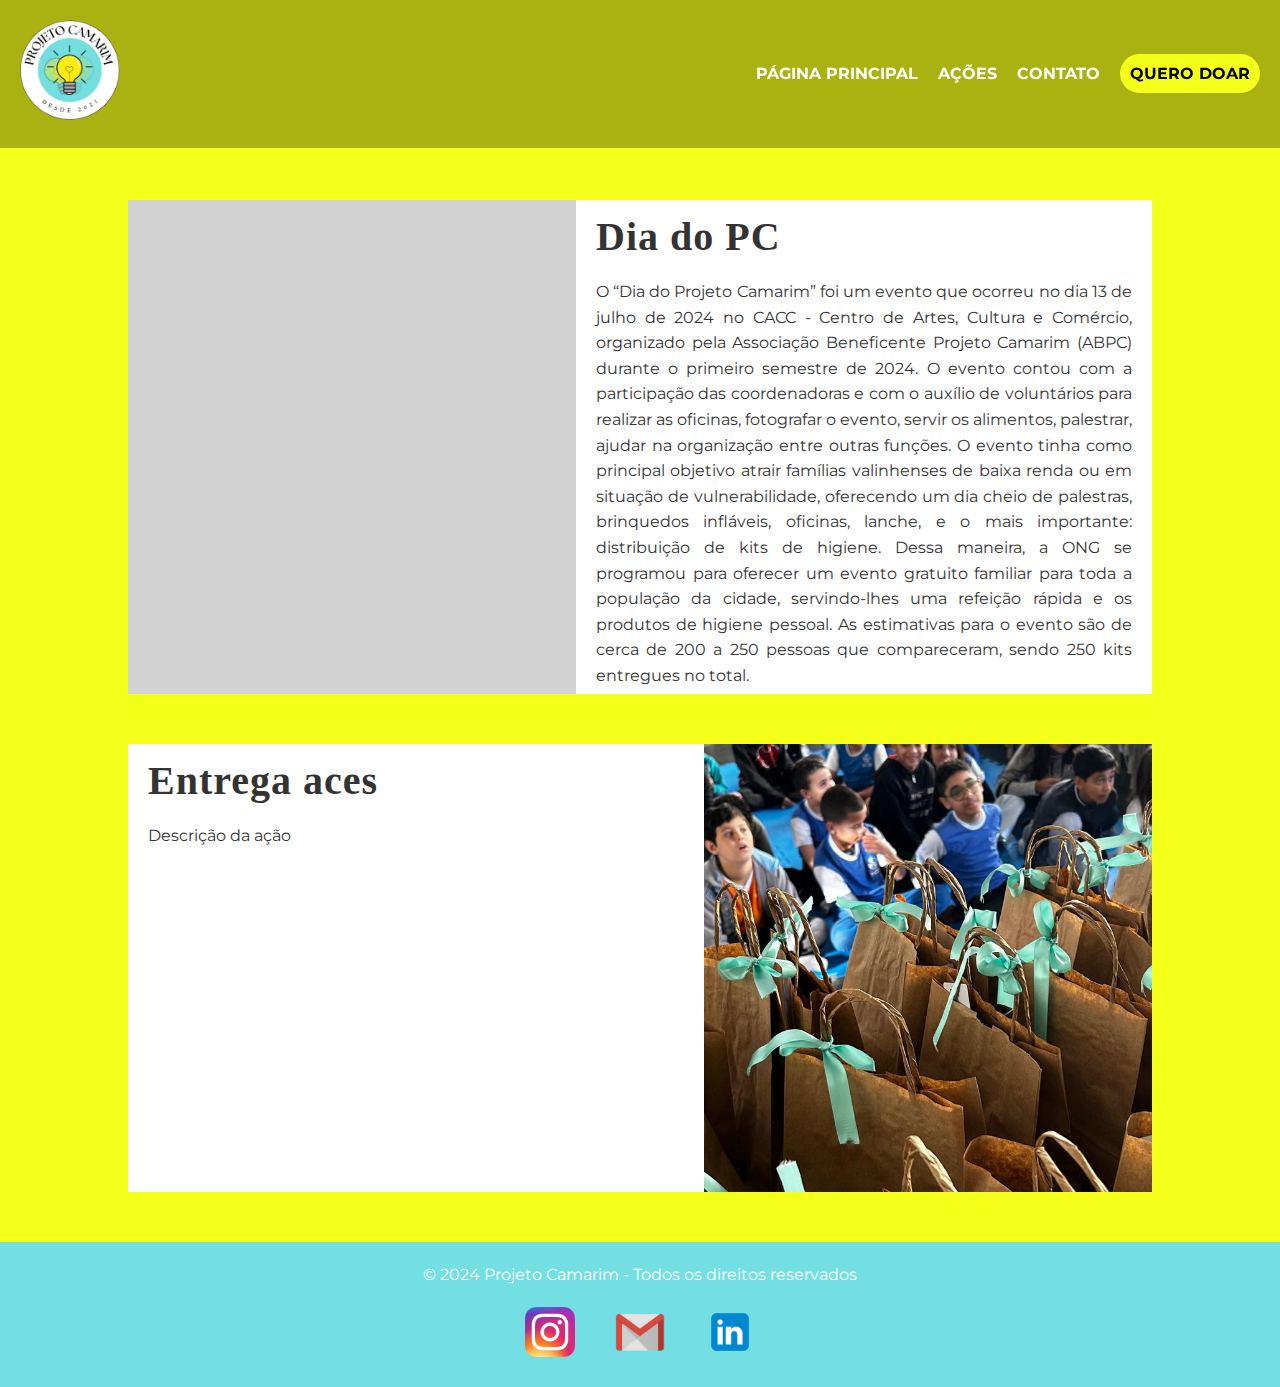
==== commit 5f4e572b: "ação adicionada e header e footer dinamicos" ====
--- a/acoes.html
+++ b/acoes.html
@@ -10,21 +10,11 @@
     <link rel="stylesheet" href="estilos/footer.css">
     <link rel="stylesheet" href="estilos/geral.css">
     <link rel="stylesheet" href="estilos/acoes.css">
+    <script src="./scripts/geral.js"></script>
 </head>
 <body>
     <!-- Cabeçalho -->
-    <header class="header-principal">
-        <div class="logo-container">
-            <img src="./imagens/header/logopng.png" alt="Logo do Projeto Camarim" class="logo">
-        </div>
-        <nav class="menu">
-            <ul>
-                <li><a href="index.html">Página Principal</a></li>
-                <li><a href="#">Ações</a></li>
-                <li><a href="index.html#voluntario">Contato</a></li>
-                <li><a class="quero-doar" href="doacoes.html">QUERO DOAR</a></li>
-            </ul>
-        </nav>
+    <header id="header-principal">
     </header>
 
     <main class="main-acoes">
@@ -42,10 +32,10 @@
                     <div data-img-url="./imagens/diadopc/dia.do.pc\(8\).jpeg" class="tamanho-carrossel"></div>
                     <div data-img-url="./imagens/diadopc/dia.do.pc\(9\).jpeg" class="tamanho-carrossel"></div>
                     <div data-img-url="./imagens/diadopc/dia.do.pc\(10\).jpeg" class="tamanho-carrossel"></div>
-                    <div data-img-url="./imagens/diadopc/dia.do.pc\(11\).jpeg" class="tamanho-carrossel"></div>
-                    <div data-img-url="./imagens/diadopc/dia.do.pc\(12\).jpeg" class="tamanho-carrossel"></div>
-                    <div data-img-url="./imagens/diadopc/dia.do.pc\(13\).jpeg" class="tamanho-carrossel"></div>
-                    <div data-img-url="./imagens/diadopc/dia.do.pc\(14\).jpeg" class="tamanho-carrossel"></div>
+                    <div data-img-url="./imagens/diadopc/dia.do.pc\(11\).jpg" class="tamanho-carrossel"></div>
+                    <div data-img-url="./imagens/diadopc/dia.do.pc\(12\).jpg" class="tamanho-carrossel"></div>
+                    <div data-img-url="./imagens/diadopc/dia.do.pc\(13\).jpg" class="tamanho-carrossel"></div>
+                    <div data-img-url="./imagens/diadopc/dia.do.pc\(14\).jpg" class="tamanho-carrossel"></div>
                 </div>
                 <div class="container-nav tamanho-carrossel">
                     <button data-index-change="-1">&lt;</button>
@@ -62,23 +52,36 @@
             </div>
         </div>
 
+        <div class="container-acao">
+            <div class="container-informacoes-acao">
+               <h1>Entrega aces</h1>
+               <p>Descrição da ação</p>
+            </div>
+
+            <div class="container-carrossel tamanho-carrossel">
+                <div class="carrossel">
+                    <div data-img-url="./imagens/entregaaces/entrega.aces.jpg" class="tamanho-carrossel"></div>
+                    <div data-img-url="./imagens/entregaaces/entrega.aces\(1\).jpg" class="tamanho-carrossel"></div>
+                    <div data-img-url="./imagens/entregaaces/entrega.aces\(2\).jpg" class="tamanho-carrossel"></div>
+                    <div data-img-url="./imagens/entregaaces/entrega.aces\(3\).jpg" class="tamanho-carrossel"></div>
+                    <div data-img-url="./imagens/entregaaces/entrega.aces\(4\).jpg" class="tamanho-carrossel"></div>
+                    <div data-img-url="./imagens/entregaaces/entrega.aces\(5\).jpg" class="tamanho-carrossel"></div>
+                    <div data-img-url="./imagens/entregaaces/entrega.aces\(6\).jpg" class="tamanho-carrossel"></div>
+                </div>
+                <div class="container-nav tamanho-carrossel">
+                    <button data-index-change="-1">&lt;</button>
+                    <div class="container-indice">
+                    </div>
+                    <button data-index-change="1">&gt;</button>
+                </div>
+            </div>
+        </div>
+
         <script src="./scripts/acoes.js"></script>
     </main>
+    
     <!-- Rodapé -->
-    <footer class="footer-principal">
-      <p>&copy; 2024 Projeto Camarim - Todos os direitos reservados</p>
-      
-      <div class="social-links">
-          <a href="https://www.instagram.com/projetocamarim" target="_blank" class="botao-icone">
-              <img src="./imagens/footer/Instagram_icon.png" alt="Instagram">
-          </a>
-          <a href="mailto:camarimprojeto@gmail.com" class="botao-icone">
-              <img src="./imagens/footer/png-transparent-google-mail-logo-gmail-computer-icons-logo-email-gmail-angle-text-rectangle-removebg-preview.png" alt="E-mail">
-          </a>
-          <a href="https://www.linkedin.com" target="_blank" class="botao-icone">
-              <img src="./imagens/footer/linkedin.png" alt="LinkedIn">
-          </a>
-      </div>
-  </footer>
+    <footer id="footer-principal">
+    </footer>
 </body>
 </html>--- a/estilos/header.css
+++ b/estilos/header.css
@@ -1,7 +1,7 @@
 @import url('https://fonts.googleapis.com/css2?family=Montserrat:ital,wght@0,100..900;1,100..900&display=swap');
 
 /* Cabeçalho */
-.header-principal {
+#header-principal {
     background-color: rgba(0, 0, 0, 0.3); /* Transparência sobre a imagem */
     font-family: "Montserrat", sans-serif;
     display: flex;
--- a/estilos/footer.css
+++ b/estilos/footer.css
@@ -1,7 +1,7 @@
 @import url('https://fonts.googleapis.com/css2?family=Montserrat:ital,wght@0,100..900;1,100..900&display=swap');
 
 /* Rodapé */
-.footer-principal {
+#footer-principal {
     background-color: #73dfe3;
     font-family: "Montserrat", sans-serif;
     color: #fff;
--- a/estilos/acoes.css
+++ b/estilos/acoes.css
@@ -23,7 +23,7 @@
 
 .tamanho-carrossel {
     width: 35vw;
-    aspect-ratio: 3 / 2;
+    aspect-ratio: 2 / 2;
 }
 
 .container-carrossel {
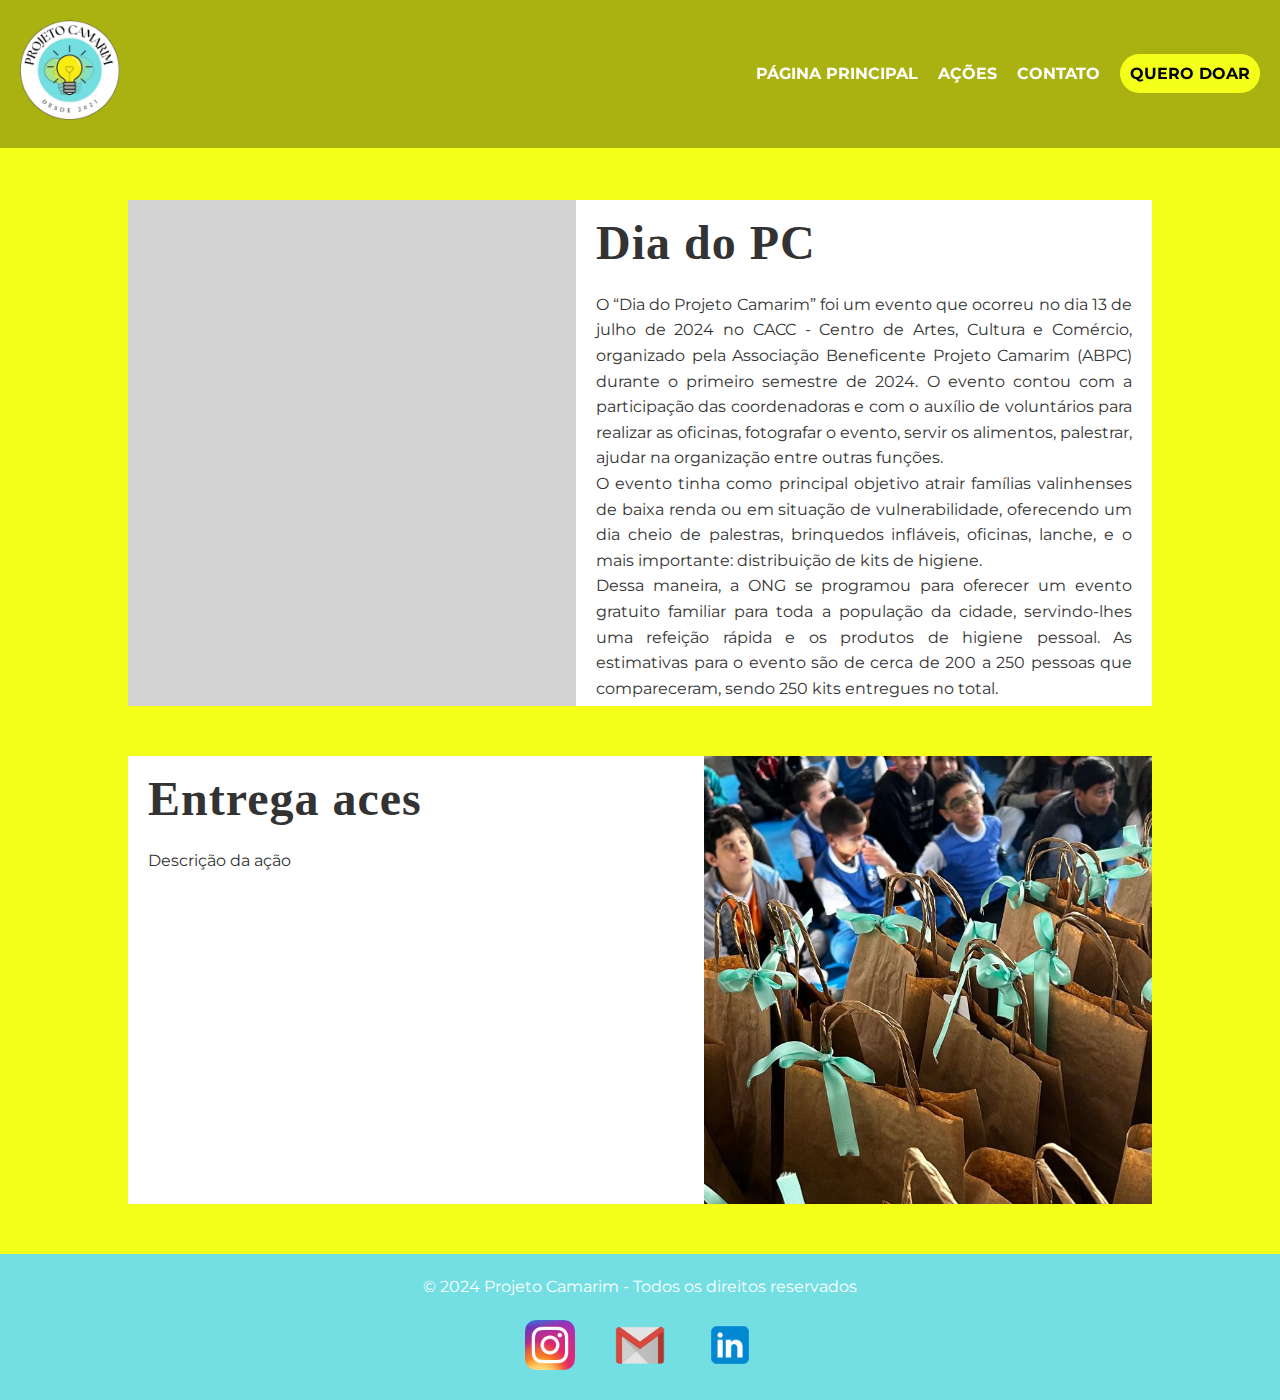
==== commit 01a412ef: "acoes com medidas relativas" ====
--- a/acoes.html
+++ b/acoes.html
@@ -48,7 +48,8 @@
             <div class="container-informacoes-acao">
                <h1>Dia do PC</h1>
                <p>O “Dia do Projeto Camarim” foi um evento que ocorreu no dia 13 de julho de 2024 no CACC - Centro de Artes, Cultura e Comércio, organizado pela Associação Beneficente Projeto Camarim (ABPC) durante o primeiro semestre de 2024. O evento contou com a participação das coordenadoras e com o auxílio de voluntários para realizar as oficinas, fotografar o evento, servir os alimentos, palestrar, ajudar na organização entre outras funções.
-                O evento tinha como principal objetivo atrair famílias valinhenses de baixa renda ou em situação de vulnerabilidade, oferecendo um dia cheio de palestras, brinquedos infláveis, oficinas, lanche, e o mais importante: distribuição de kits de higiene. Dessa maneira, a ONG se programou para oferecer um evento gratuito familiar para toda a população da cidade, servindo-lhes uma refeição rápida e os produtos de higiene pessoal. As estimativas para o evento são de cerca de 200 a 250 pessoas que compareceram, sendo 250 kits entregues no total.</p>
+                <br>O evento tinha como principal objetivo atrair famílias valinhenses de baixa renda ou em situação de vulnerabilidade, oferecendo um dia cheio de palestras, brinquedos infláveis, oficinas, lanche, e o mais importante: distribuição de kits de higiene.
+                <br>Dessa maneira, a ONG se programou para oferecer um evento gratuito familiar para toda a população da cidade, servindo-lhes uma refeição rápida e os produtos de higiene pessoal. As estimativas para o evento são de cerca de 200 a 250 pessoas que compareceram, sendo 250 kits entregues no total.</p>
             </div>
         </div>
 
--- a/estilos/acoes.css
+++ b/estilos/acoes.css
@@ -18,6 +18,14 @@
     h1, p{
         margin: 0;
         padding: 5px 20px;
+    }
+
+    h1{
+        font-size: 3em;
+    }
+
+    p{
+        font-size: 1em;
     }
 }
 
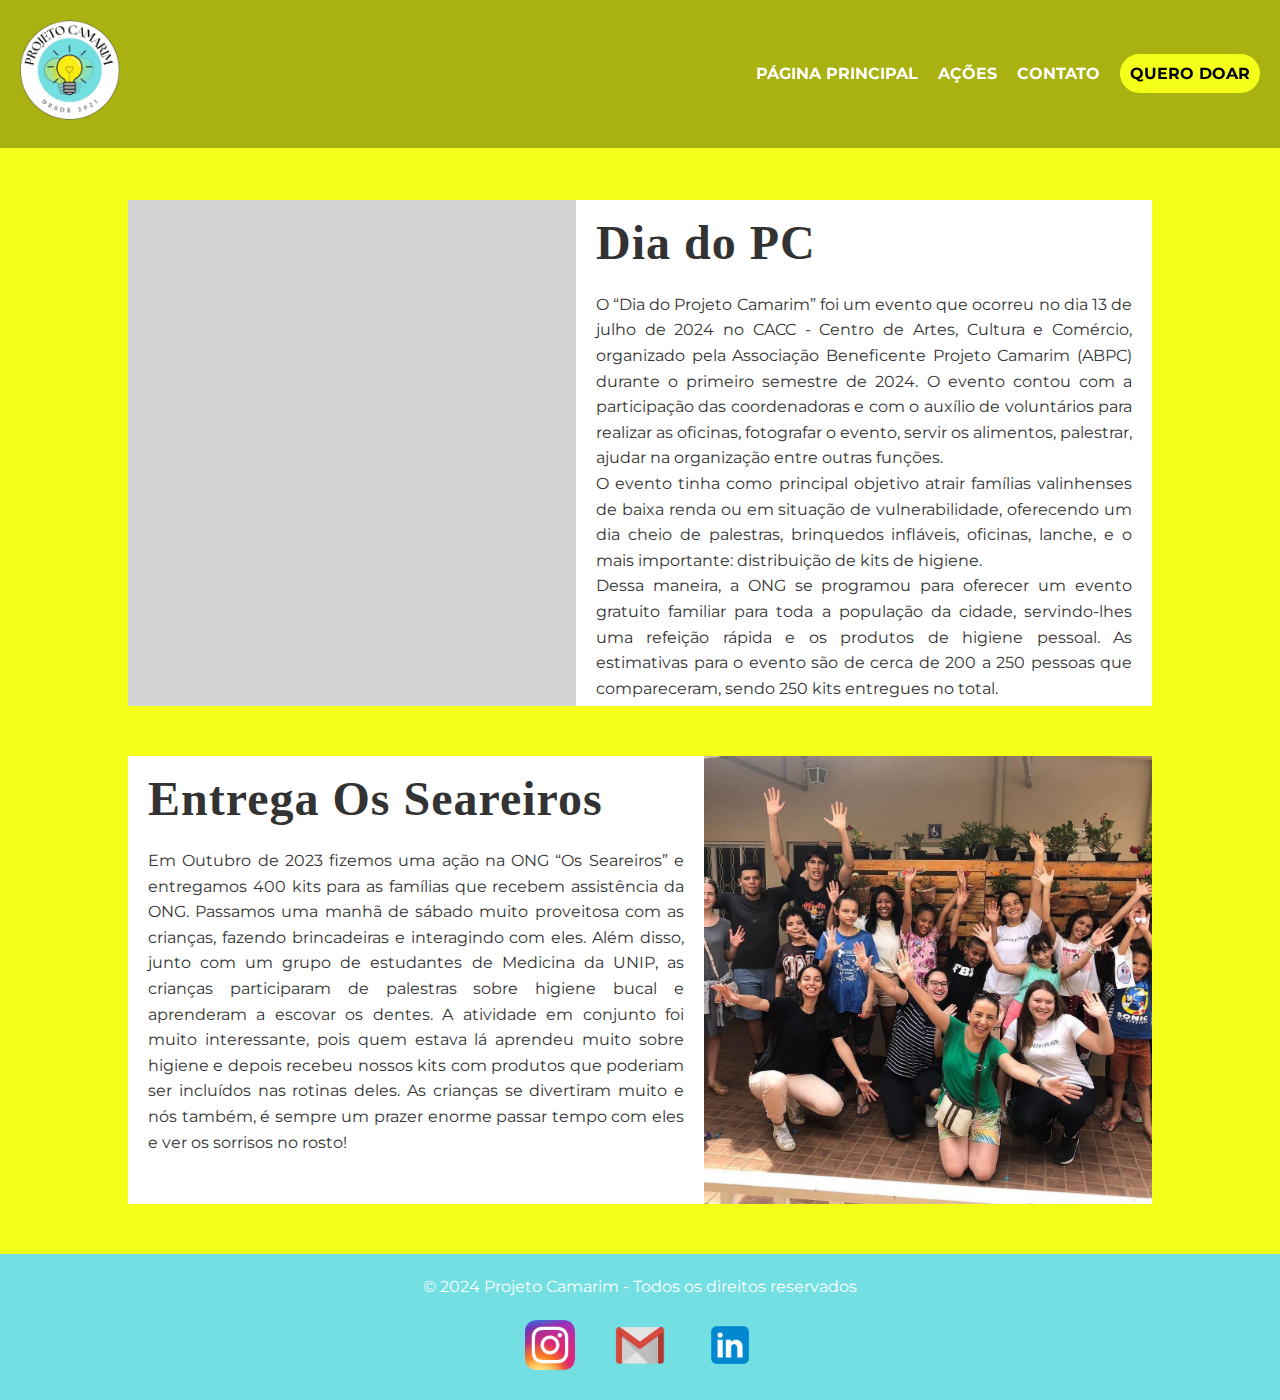
==== commit 239558e9: "ação adicionada e informações sobre a conta bancaria" ====
--- a/acoes.html
+++ b/acoes.html
@@ -55,19 +55,15 @@
 
         <div class="container-acao">
             <div class="container-informacoes-acao">
-               <h1>Entrega aces</h1>
-               <p>Descrição da ação</p>
+               <h1>Entrega Os Seareiros</h1>
+               <p>Em Outubro de 2023 fizemos uma ação na ONG “Os Seareiros” e entregamos 400 kits para as famílias que recebem assistência da ONG. Passamos uma manhã de sábado muito proveitosa com as crianças, fazendo brincadeiras e interagindo com eles. Além disso, junto com um grupo de estudantes de Medicina da UNIP, as crianças participaram de palestras sobre higiene bucal e aprenderam a escovar os dentes.  A atividade em conjunto foi muito interessante, pois quem estava lá aprendeu muito sobre higiene e depois recebeu nossos kits com produtos que poderiam ser incluídos nas rotinas deles.
+                As crianças se divertiram muito e nós também, é sempre um prazer enorme passar tempo com eles e ver os sorrisos no rosto!</p>
             </div>
 
             <div class="container-carrossel tamanho-carrossel">
                 <div class="carrossel">
-                    <div data-img-url="./imagens/entregaaces/entrega.aces.jpg" class="tamanho-carrossel"></div>
-                    <div data-img-url="./imagens/entregaaces/entrega.aces\(1\).jpg" class="tamanho-carrossel"></div>
-                    <div data-img-url="./imagens/entregaaces/entrega.aces\(2\).jpg" class="tamanho-carrossel"></div>
-                    <div data-img-url="./imagens/entregaaces/entrega.aces\(3\).jpg" class="tamanho-carrossel"></div>
-                    <div data-img-url="./imagens/entregaaces/entrega.aces\(4\).jpg" class="tamanho-carrossel"></div>
-                    <div data-img-url="./imagens/entregaaces/entrega.aces\(5\).jpg" class="tamanho-carrossel"></div>
-                    <div data-img-url="./imagens/entregaaces/entrega.aces\(6\).jpg" class="tamanho-carrossel"></div>
+                    <div data-img-url="./imagens/osseareiros/os.seareiros1.jpg" class="tamanho-carrossel"></div>
+                    <div data-img-url="./imagens/osseareiros/os.seareiros2.jpg" class="tamanho-carrossel"></div>
                 </div>
                 <div class="container-nav tamanho-carrossel">
                     <button data-index-change="-1">&lt;</button>
--- a/estilos/geral.css
+++ b/estilos/geral.css
@@ -192,14 +192,13 @@
 .fundador {
   display: flex;
   flex-direction: column; 
-  align-items: left; /* Centraliza a imagem e o texto */
-  text-align: left;
-  max-width: 250px; /* Limita a largura do item */
+  align-items: center; /* Centraliza a imagem e o texto */
+  width: 100%; /* Limita a largura do item */
 }
 
 .fundador img {
-  width: 120px;
-  height: 120px;
+  width: 10em;
+  aspect-ratio: 1;
   border-radius: 50%;
   object-fit: cover;
   margin-bottom: 10px; 
@@ -210,16 +209,22 @@
   justify-content: space-between;
   align-items: center;
   margin-top: 20px;
+  column-gap: 20px;
 }
 
 .depoimento {
   display: flex;
   align-items: center;
+  max-width: 50%;
+
+  .descricao{
+    text-align: justify;
+  }
 }
 
 .depoimento img {
-  width: 120px;
-  height: 120px;
+  width: 10em;
+  aspect-ratio: 1;
   border-radius: 50%;
   object-fit: cover;
   margin-right: 20px;
@@ -227,7 +232,7 @@
 
 
 .descricao {
-    text-align: left;
+    text-align: center;
 }
 
 
